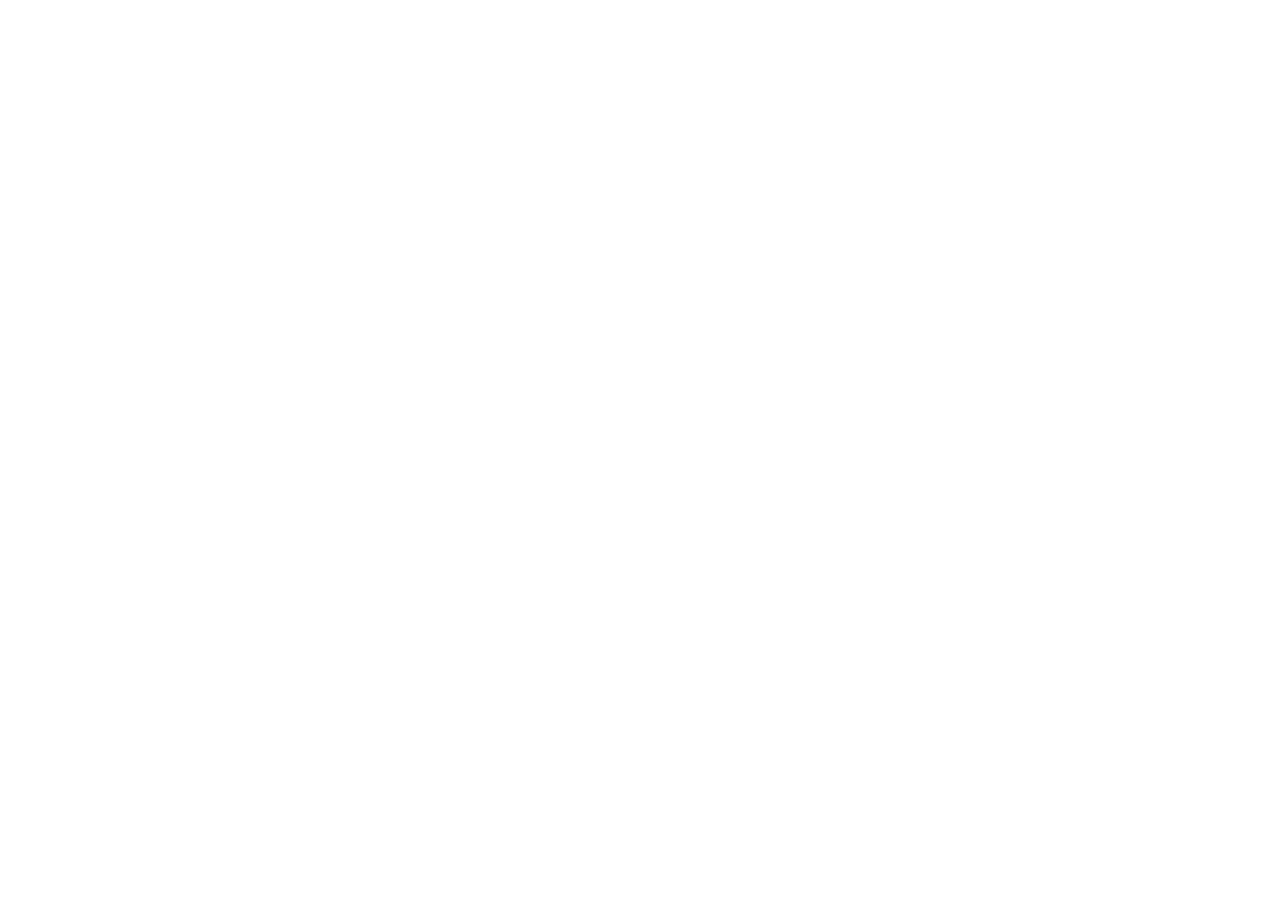
==== index.html @ ec581f60 "Add files via upload" ====
<!DOCTYPE html>
<html lang="pt_br">
<head>
    <meta charset="UTF-8">
    <meta http-equiv="X-UA-Compatible" content="IE=edge">
    <meta name="viewport" content="width=device-width, initial-scale=1.0">
    <title>minha turma</title>
</head>
<body>
    
</body>
</html>
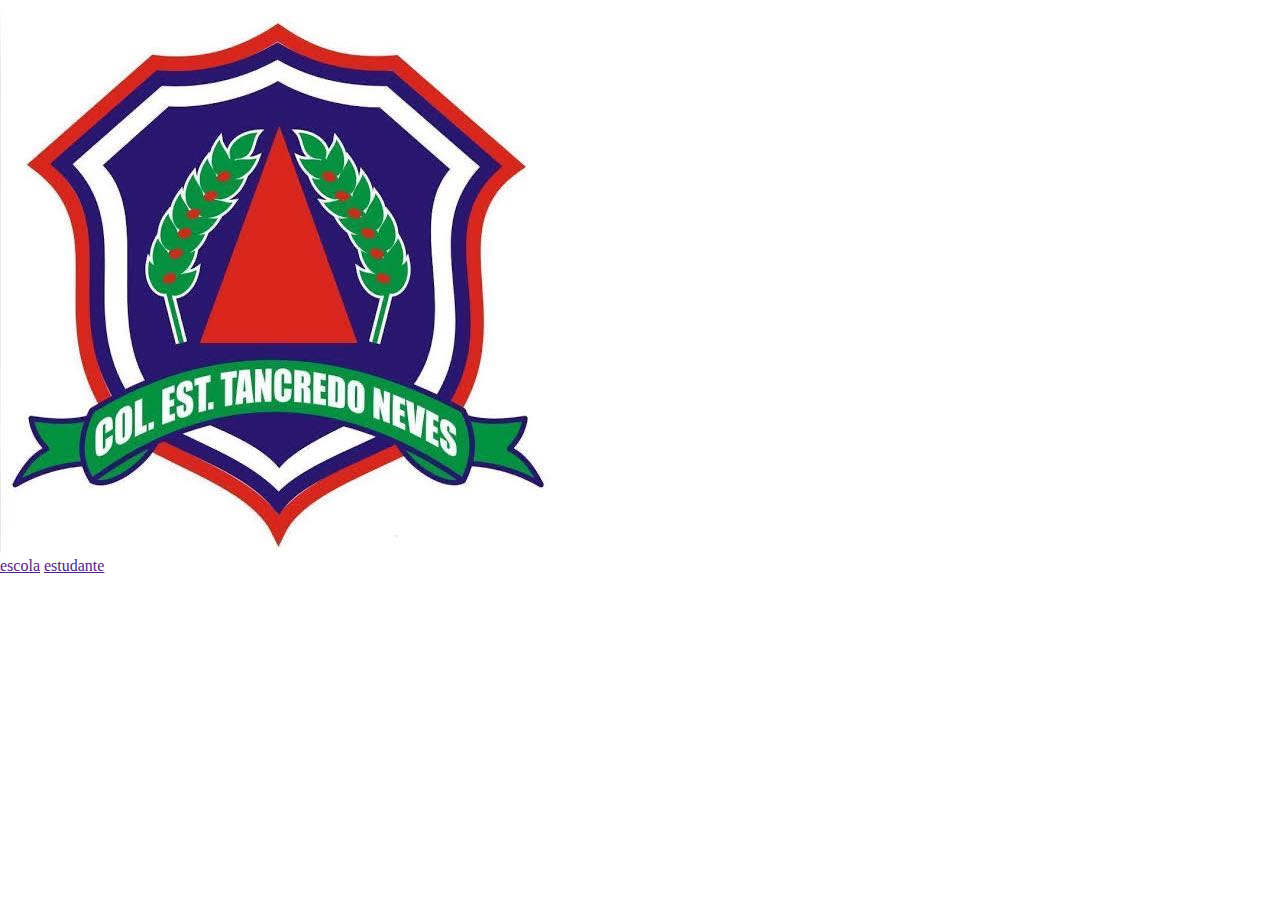
==== commit f833dadd: "aula 02" ====
--- a/index.html
+++ b/index.html
@@ -5,8 +5,16 @@
     <meta http-equiv="X-UA-Compatible" content="IE=edge">
     <meta name="viewport" content="width=device-width, initial-scale=1.0">
     <title>minha turma</title>
+    <link rel="stylesheet" href="style.css">
 </head>
 <body>
-    
+    <header class="cabecalho">
+        <img src="tancredo-logo.jpg" alt="logo do colegio
+         tancredo-logo" class="cabecalho-imagem">
+         <nav class="cabecalho-lista">
+            <a href="" class="cabecalho-lista-link">escola</a>
+            <a href="" class="cabecalho-lista-link">estudante</a>
+         </nav>
+    </header>
 </body>
 </html>--- a/style.css
+++ b/style.css
@@ -0,0 +1,8 @@
+*{
+    margin: 0;
+    margin: 0;
+}
+
+.cabecalho{
+    background-color: black#231a5b;
+}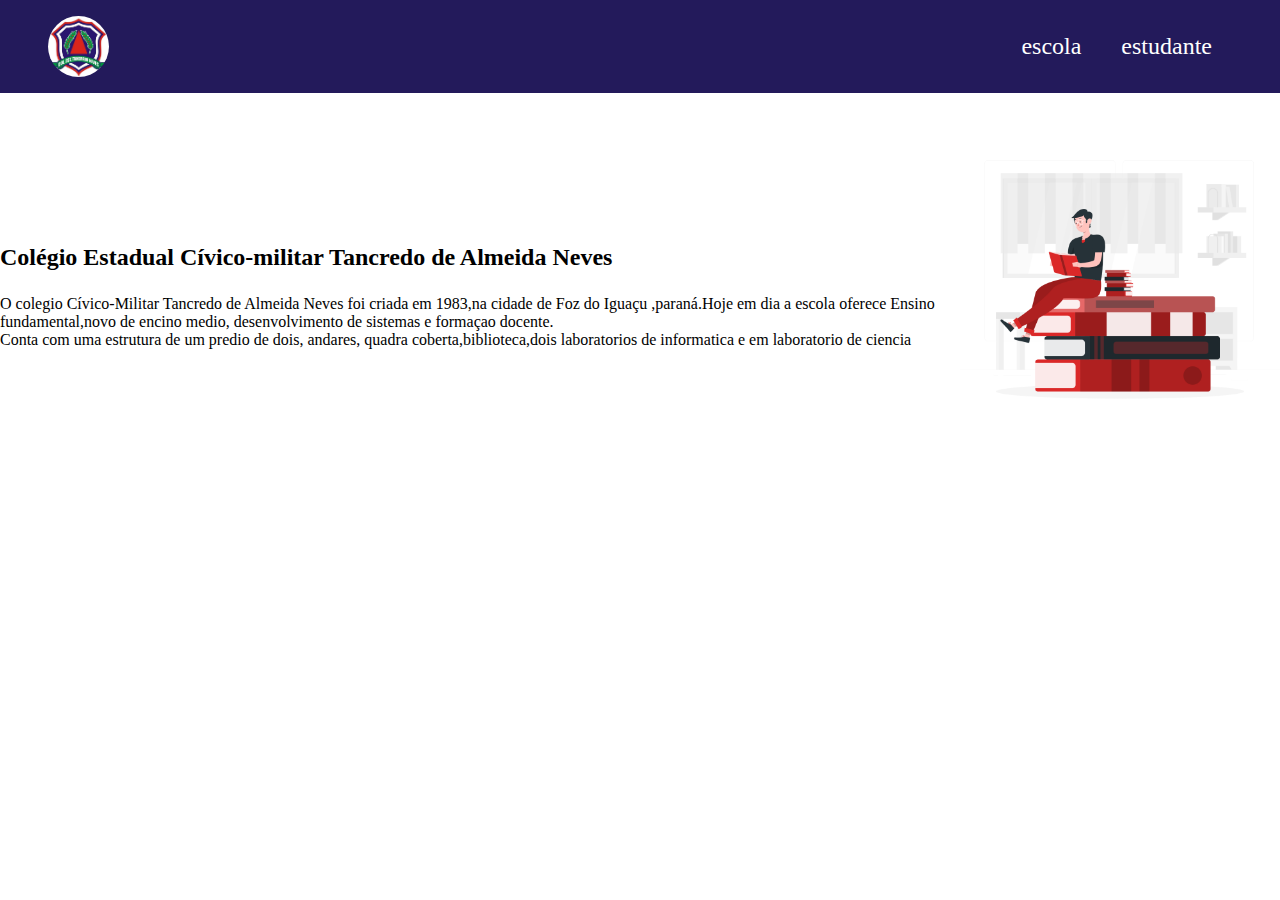
==== commit d9bdb08e: "Add files via upload" ====
--- a/index.html
+++ b/index.html
@@ -16,5 +16,15 @@
             <a href="" class="cabecalho-lista-link">estudante</a>
          </nav>
     </header>
+    <section class="escola">
+        <div class="escola-texto">
+            <h2 class="escola-texto-titulo">Colégio Estadual Cívico-militar Tancredo de Almeida Neves</h2>
+            <p class="escola-texto-paragrafo">O colegio Cívico-Militar Tancredo de Almeida Neves foi criada em 1983,na cidade de Foz do Iguaçu ,paraná.Hoje em dia a escola oferece Ensino fundamental,novo de encino medio, desenvolvimento de sistemas
+                e formaçao docente.</p>
+                <p class="escola-texto-paragrafo">Conta com uma estrutura de um predio de dois, andares, quadra coberta,biblioteca,dois laboratorios de informatica e em laboratorio de ciencia</p>          
+            
+        </div>
+        <img src="escola.png" alt="" class="escola-imagem">
+    </section>
 </body>
 </html>--- a/style.css
+++ b/style.css
@@ -2,7 +2,49 @@
     margin: 0;
     margin: 0;
 }
+:root{
+    --vermelhovinho: #8d0801;
+    --vermelho: #bf0603;
+    --nude: #f4d58d;
+    --verde:#708d81;
+    --azul:#001427;
+
+
+}
 
 .cabecalho{
-    background-color: black#231a5b;
+    background-color:#231a5b;
+    color: white;
+    display: flex;
+    align-items: center;
+    justify-content: space-between;
+    padding: 0 2em;
+}
+
+.cabecalho-imagem{
+    width: 5%;
+    border-radius: 100%;
+    margin: 1em;
+}
+.cabecalho-lista-link{
+text-decoration: none;
+color: white;
+margin-right: 1.5em;
+font-size: 1.5em;
+}
+
+
+.escola{
+    background-color: white;
+    color: black;
+    display: flex;
+    justify-content: center;
+    align-items: center;
+    padding: 32px 0;
+}
+.escola-texto-titulo{
+    padding: 24px 0;
+}
+.escola-imagem{
+    width: 25%;
 }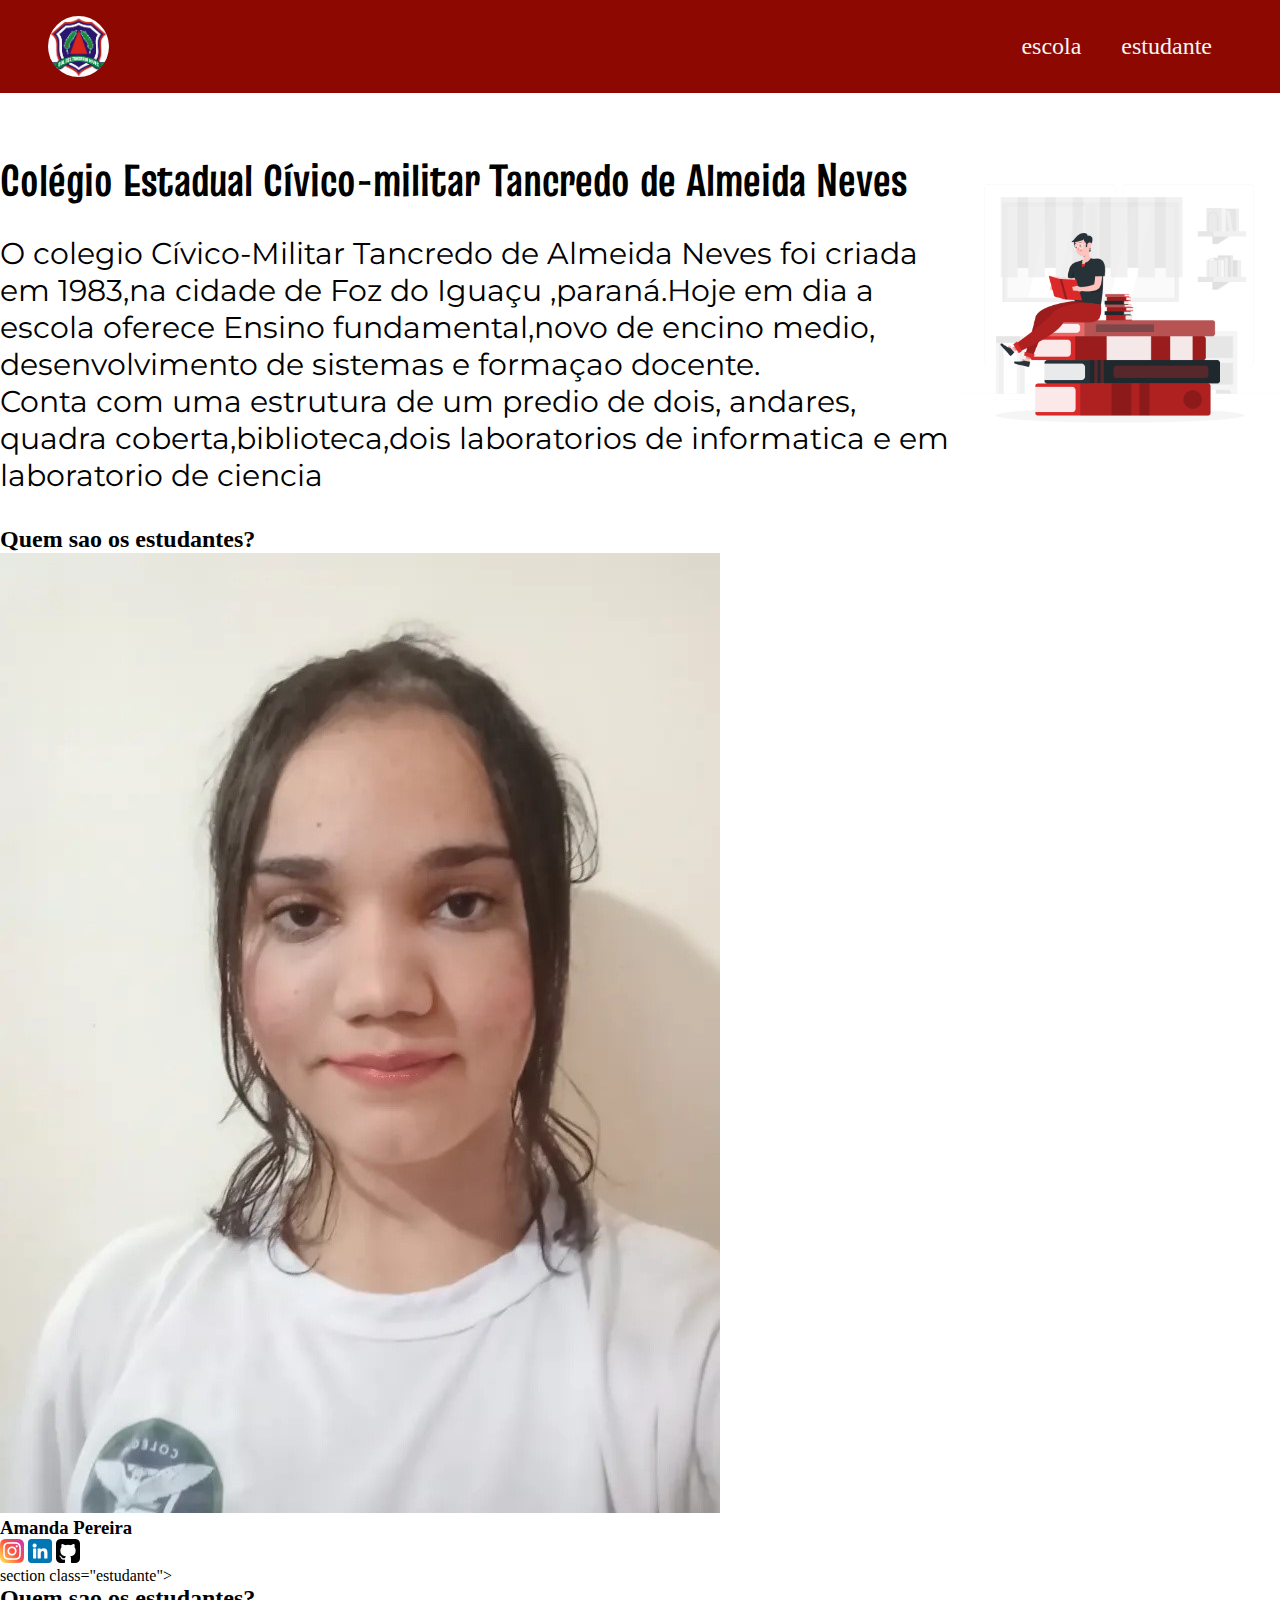
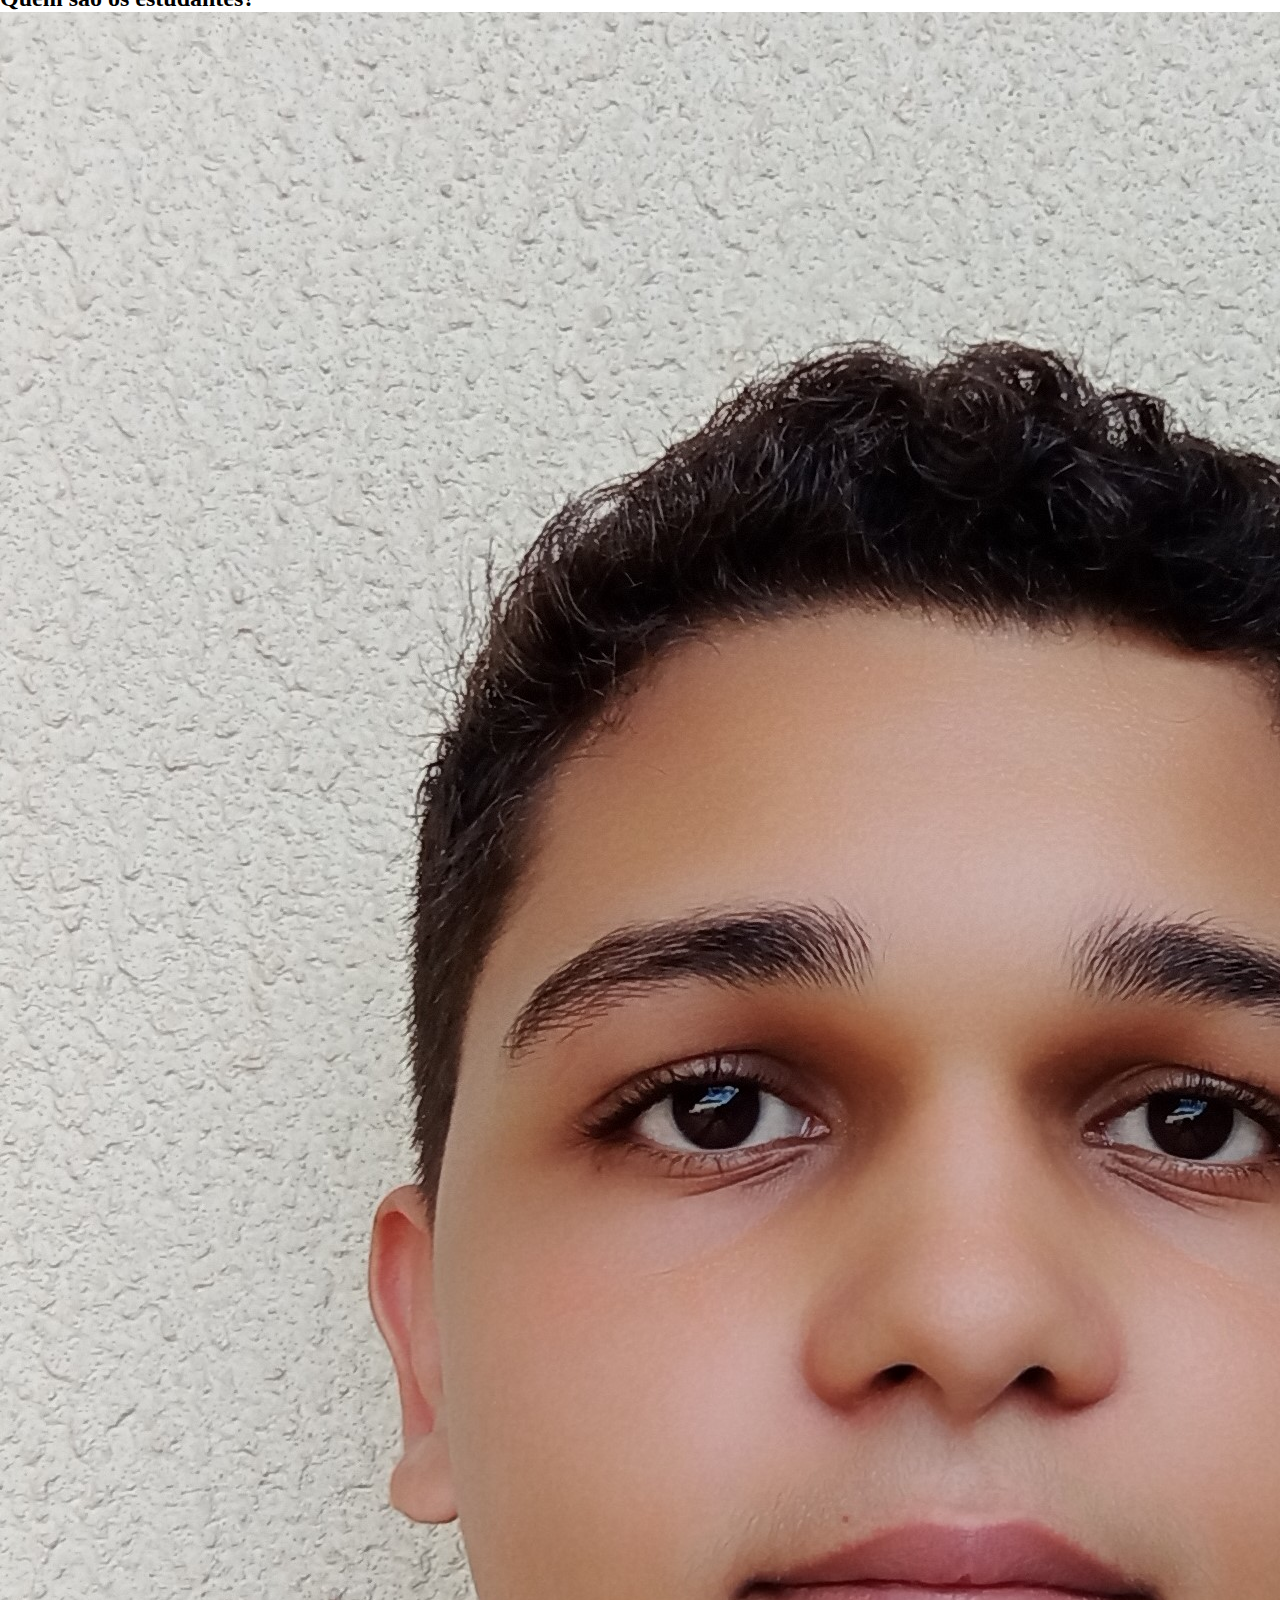
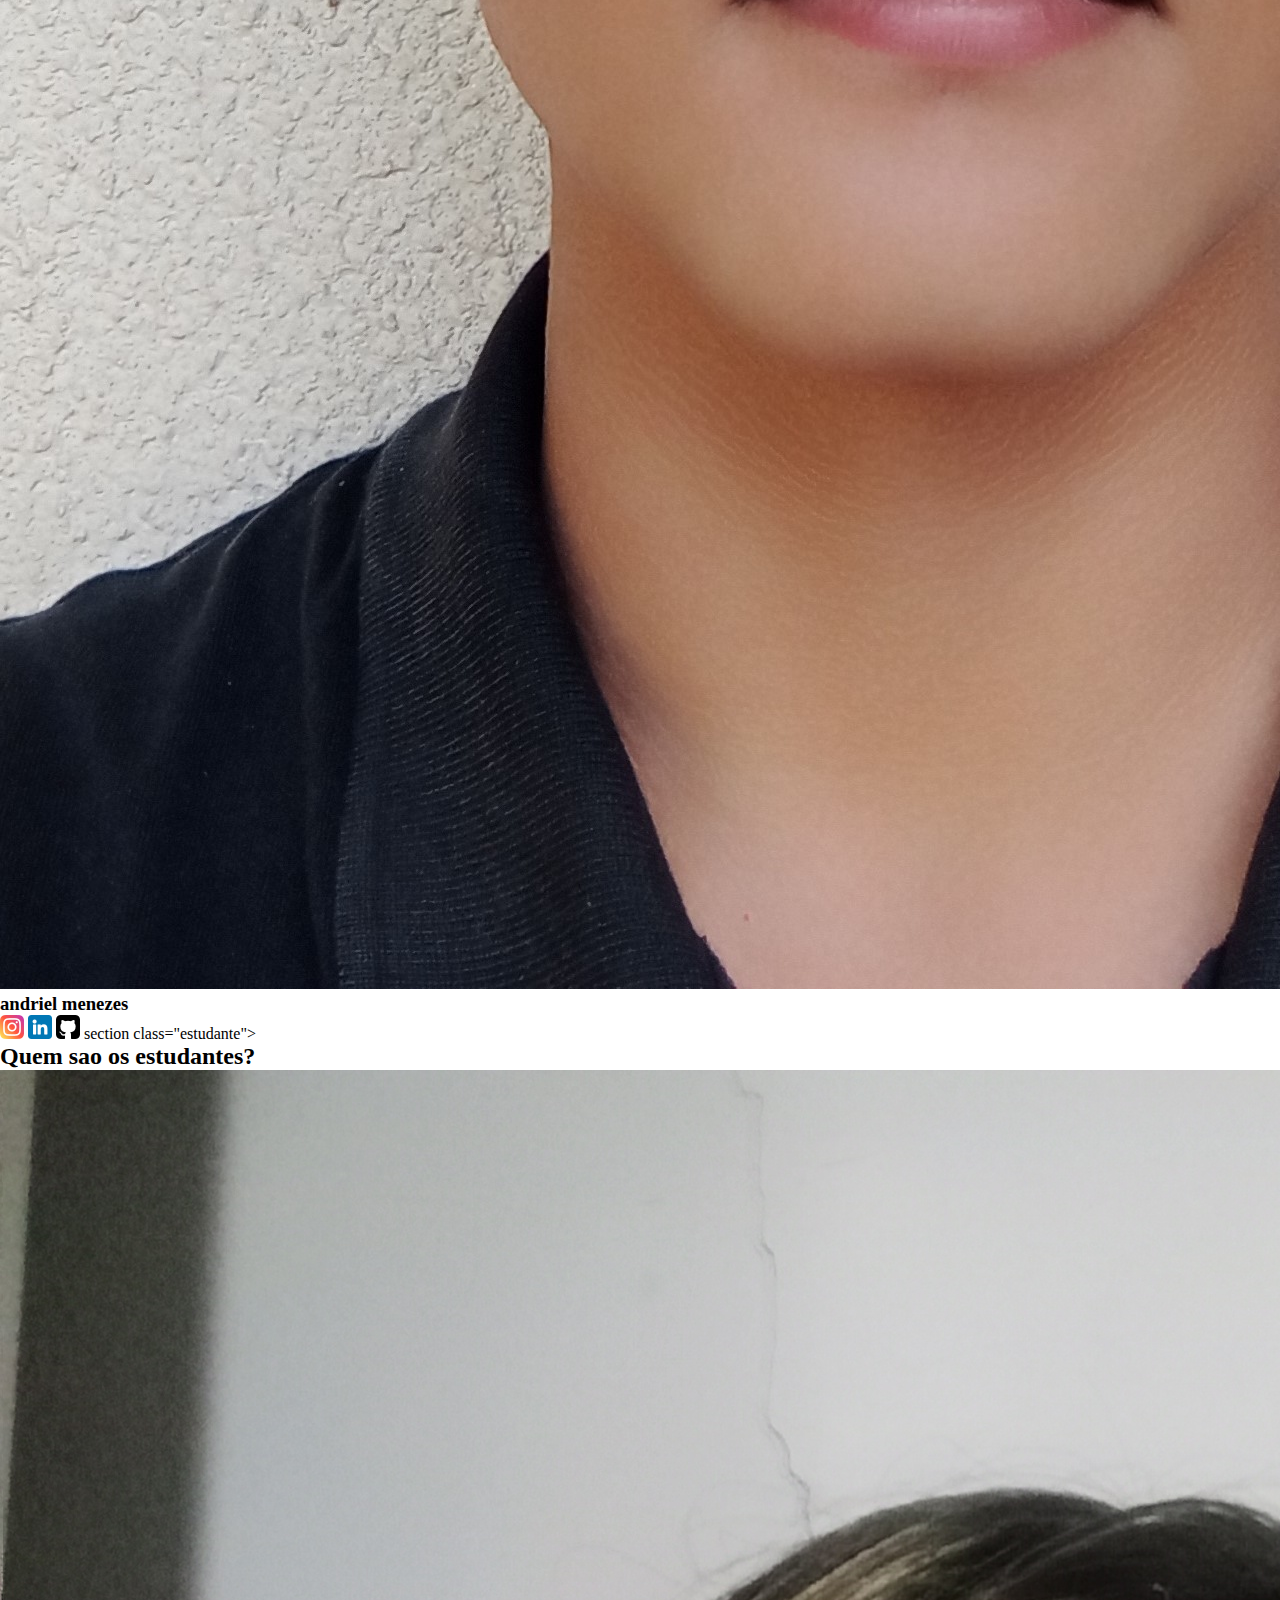
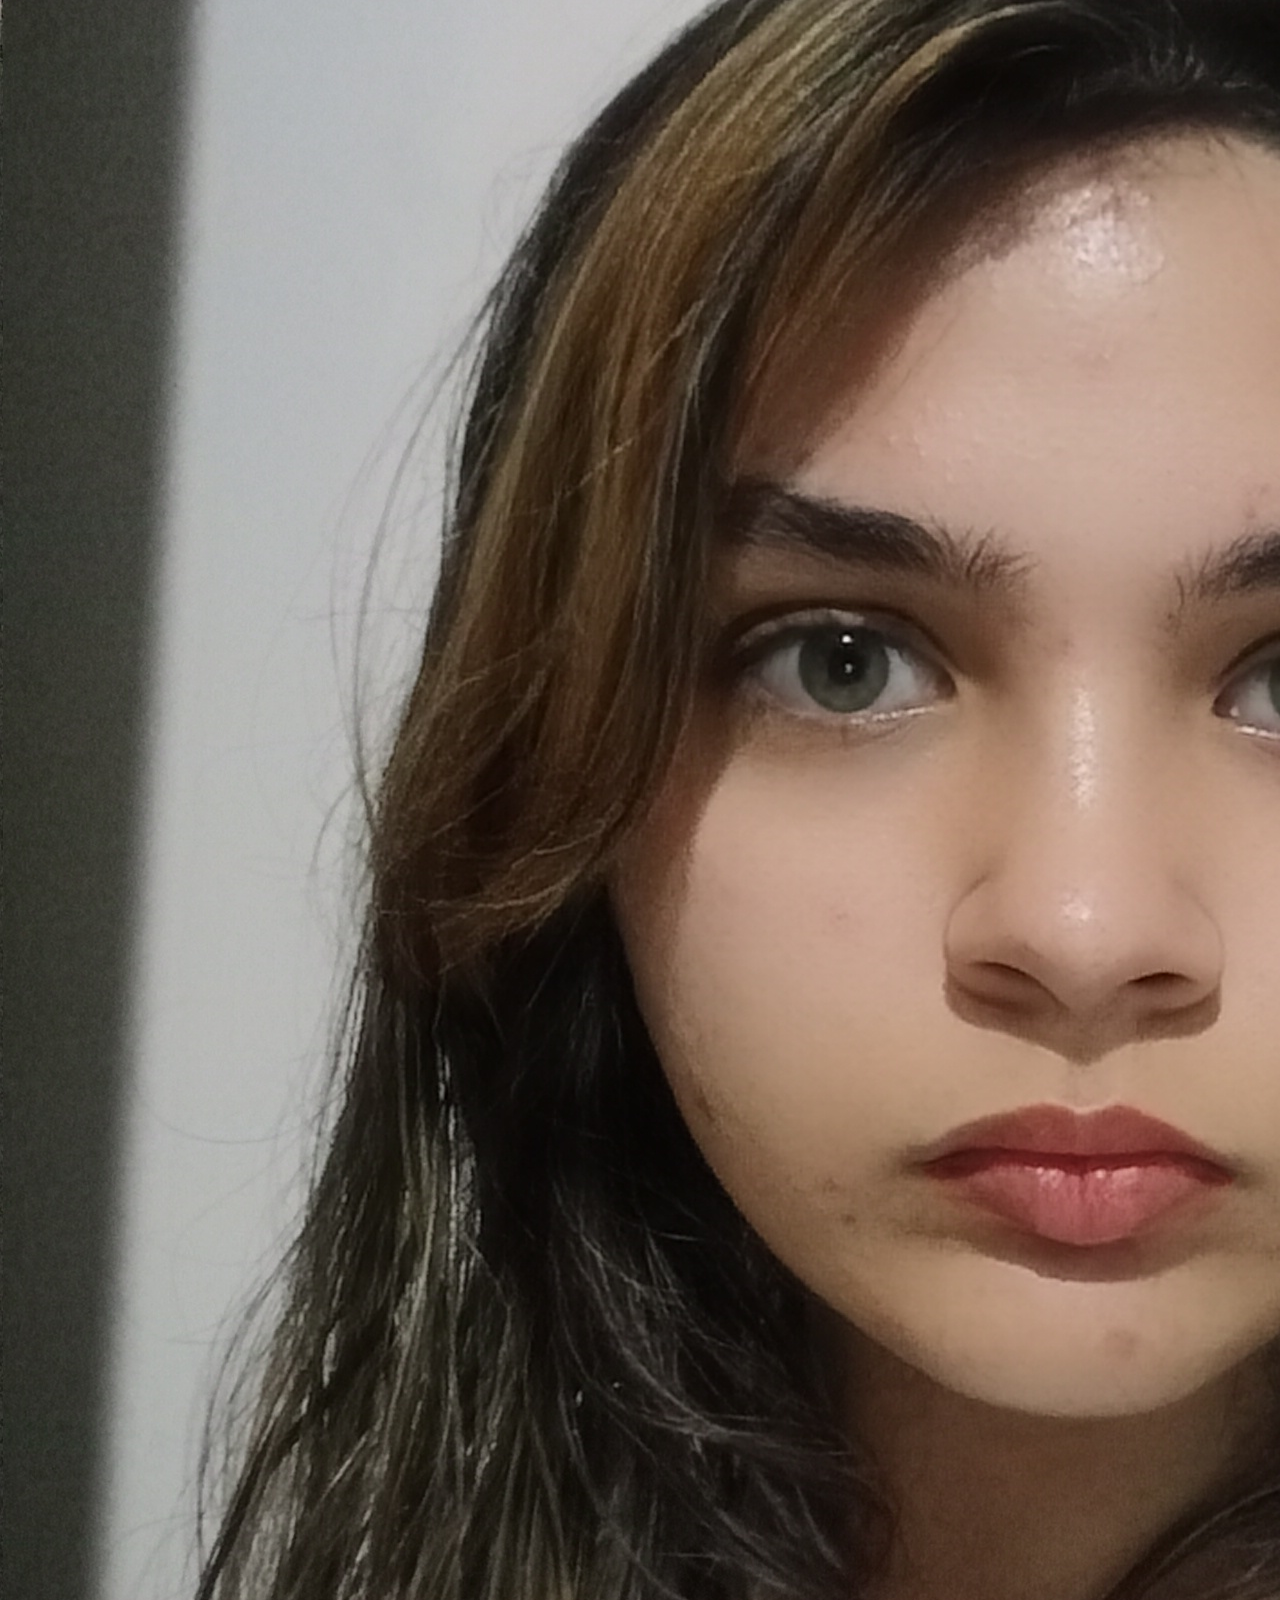
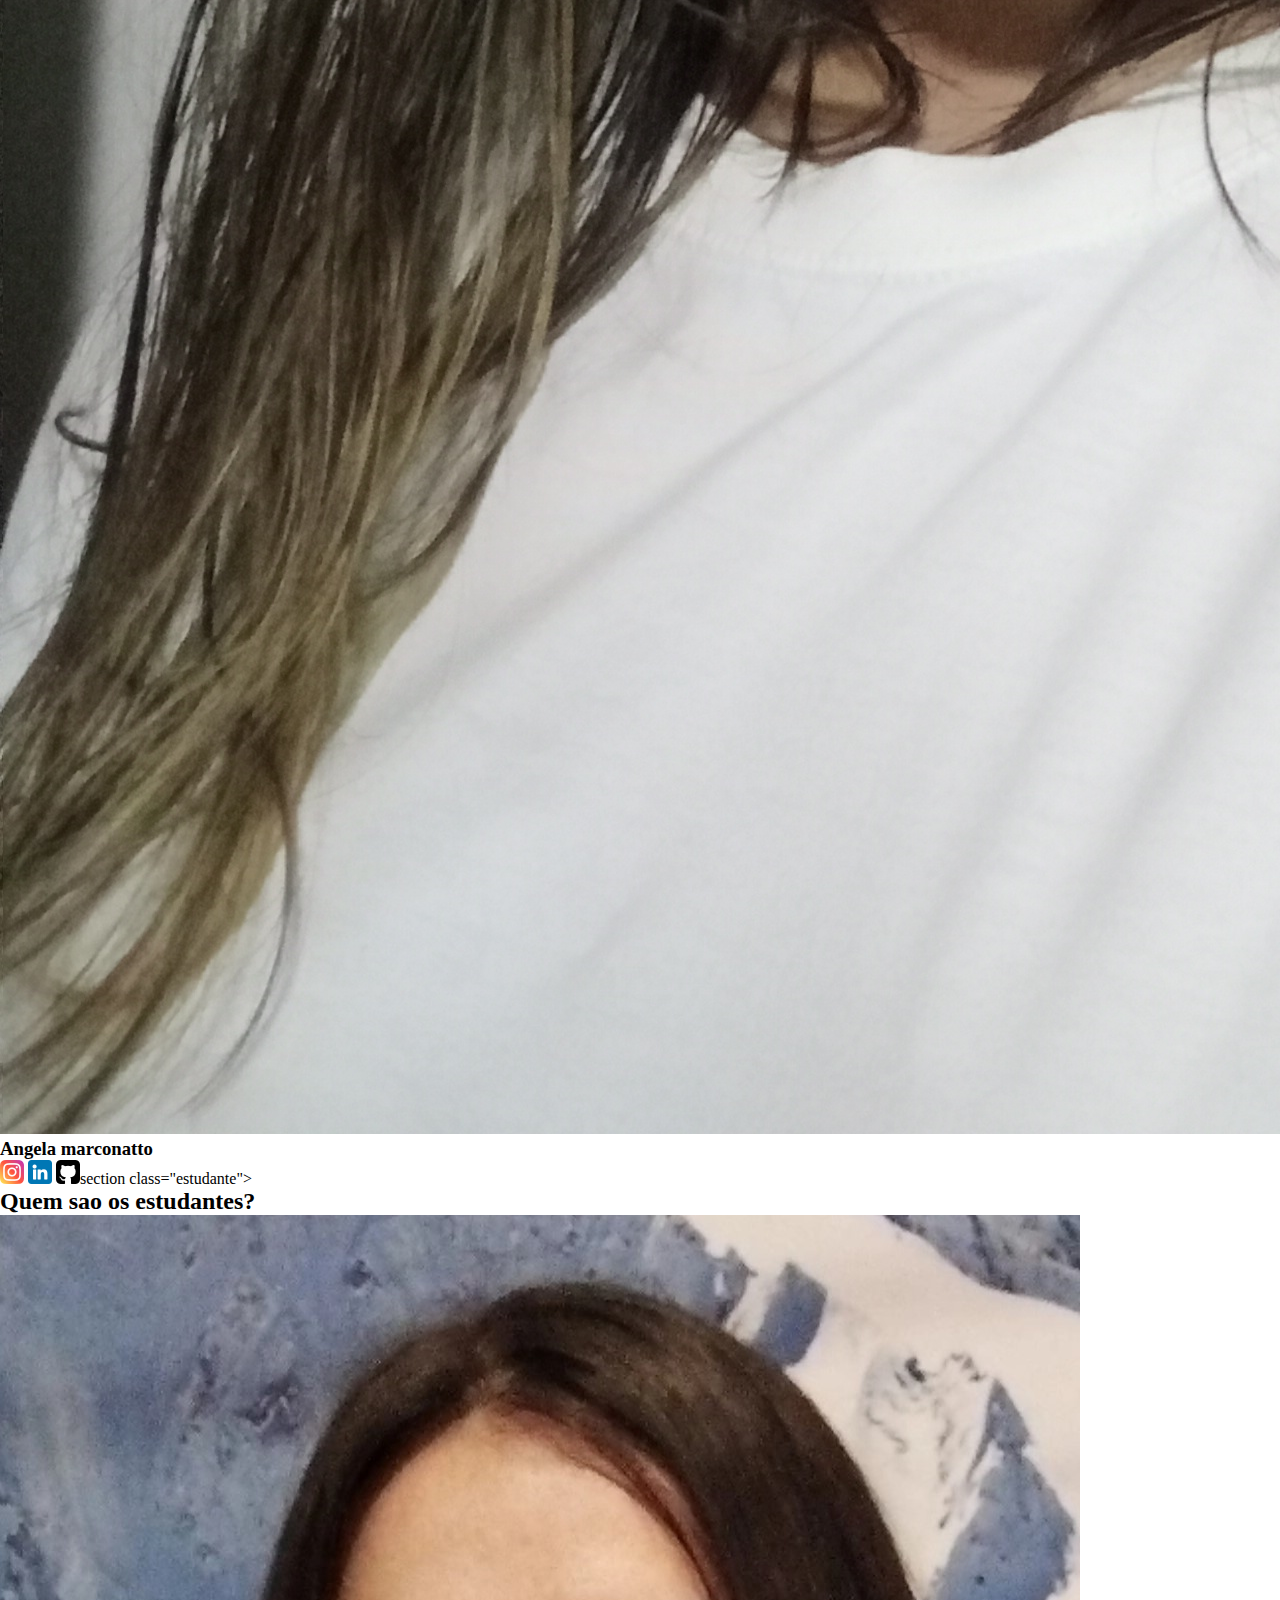
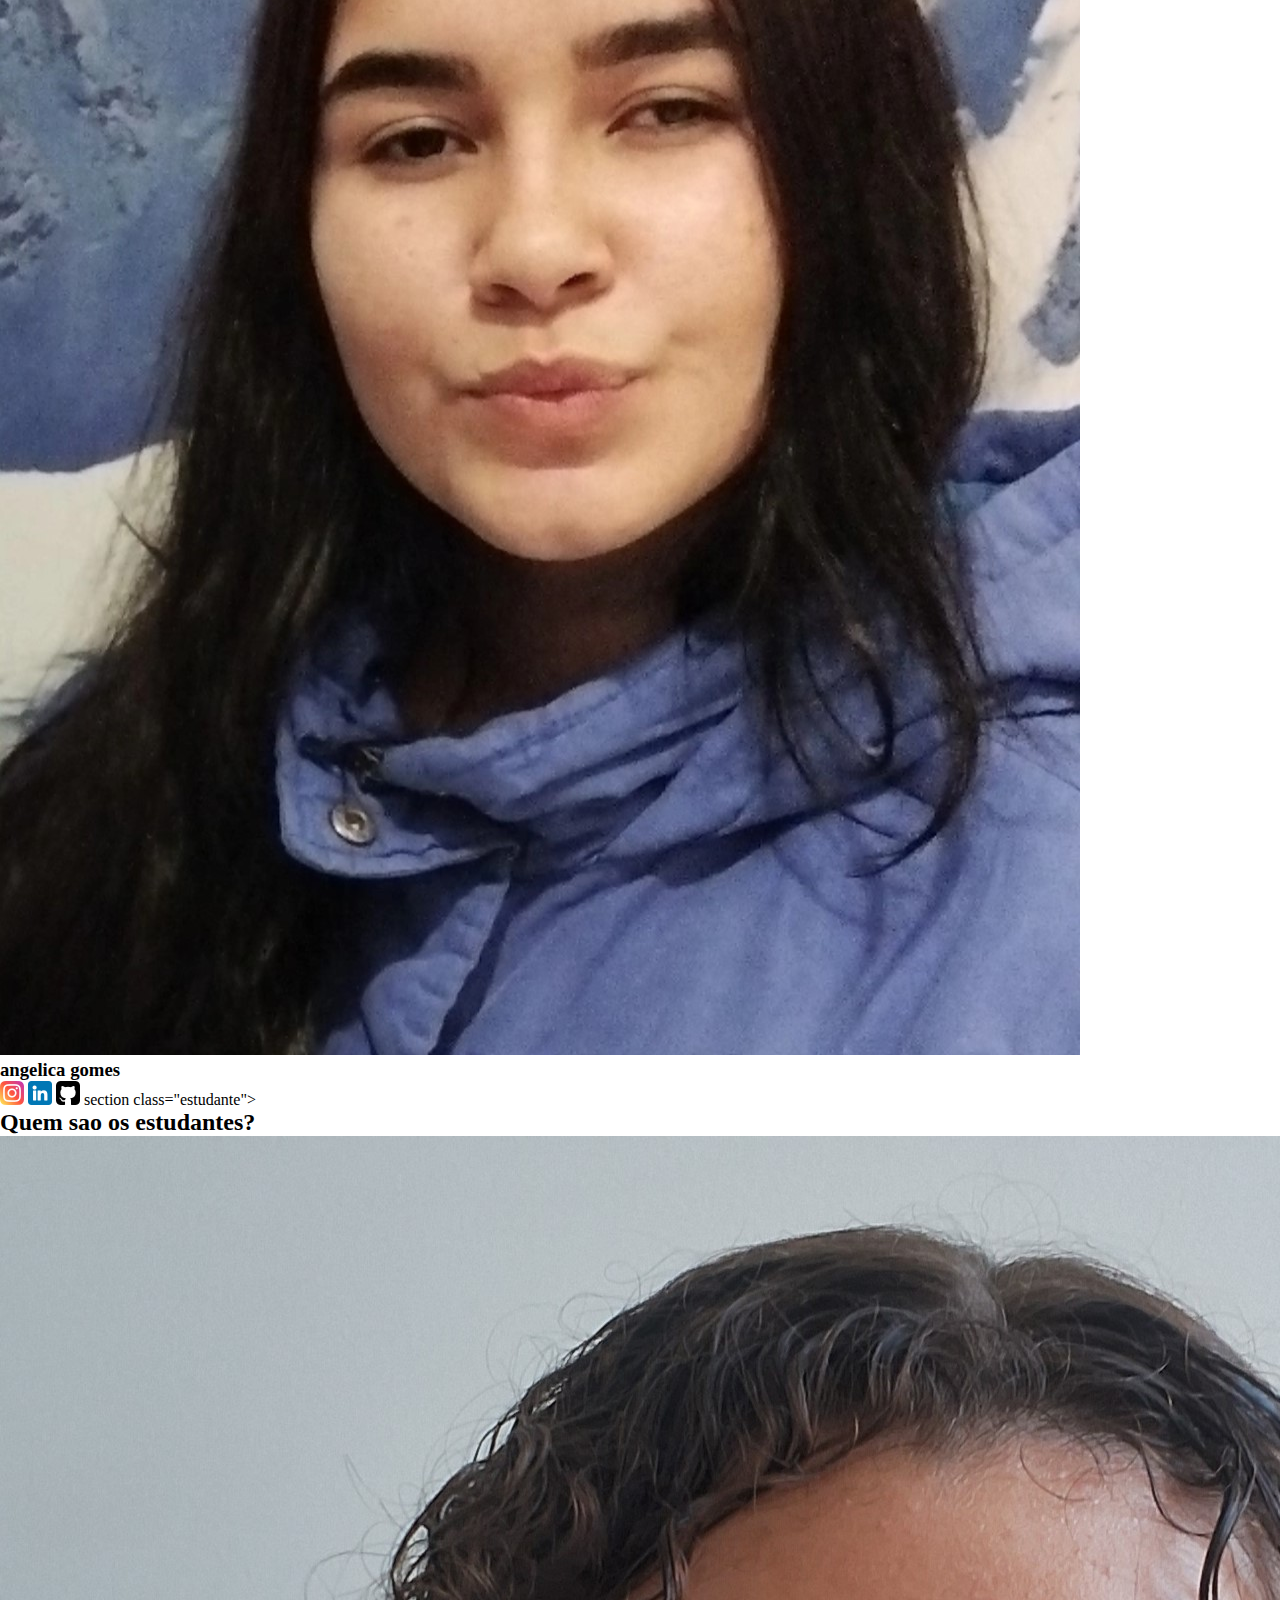
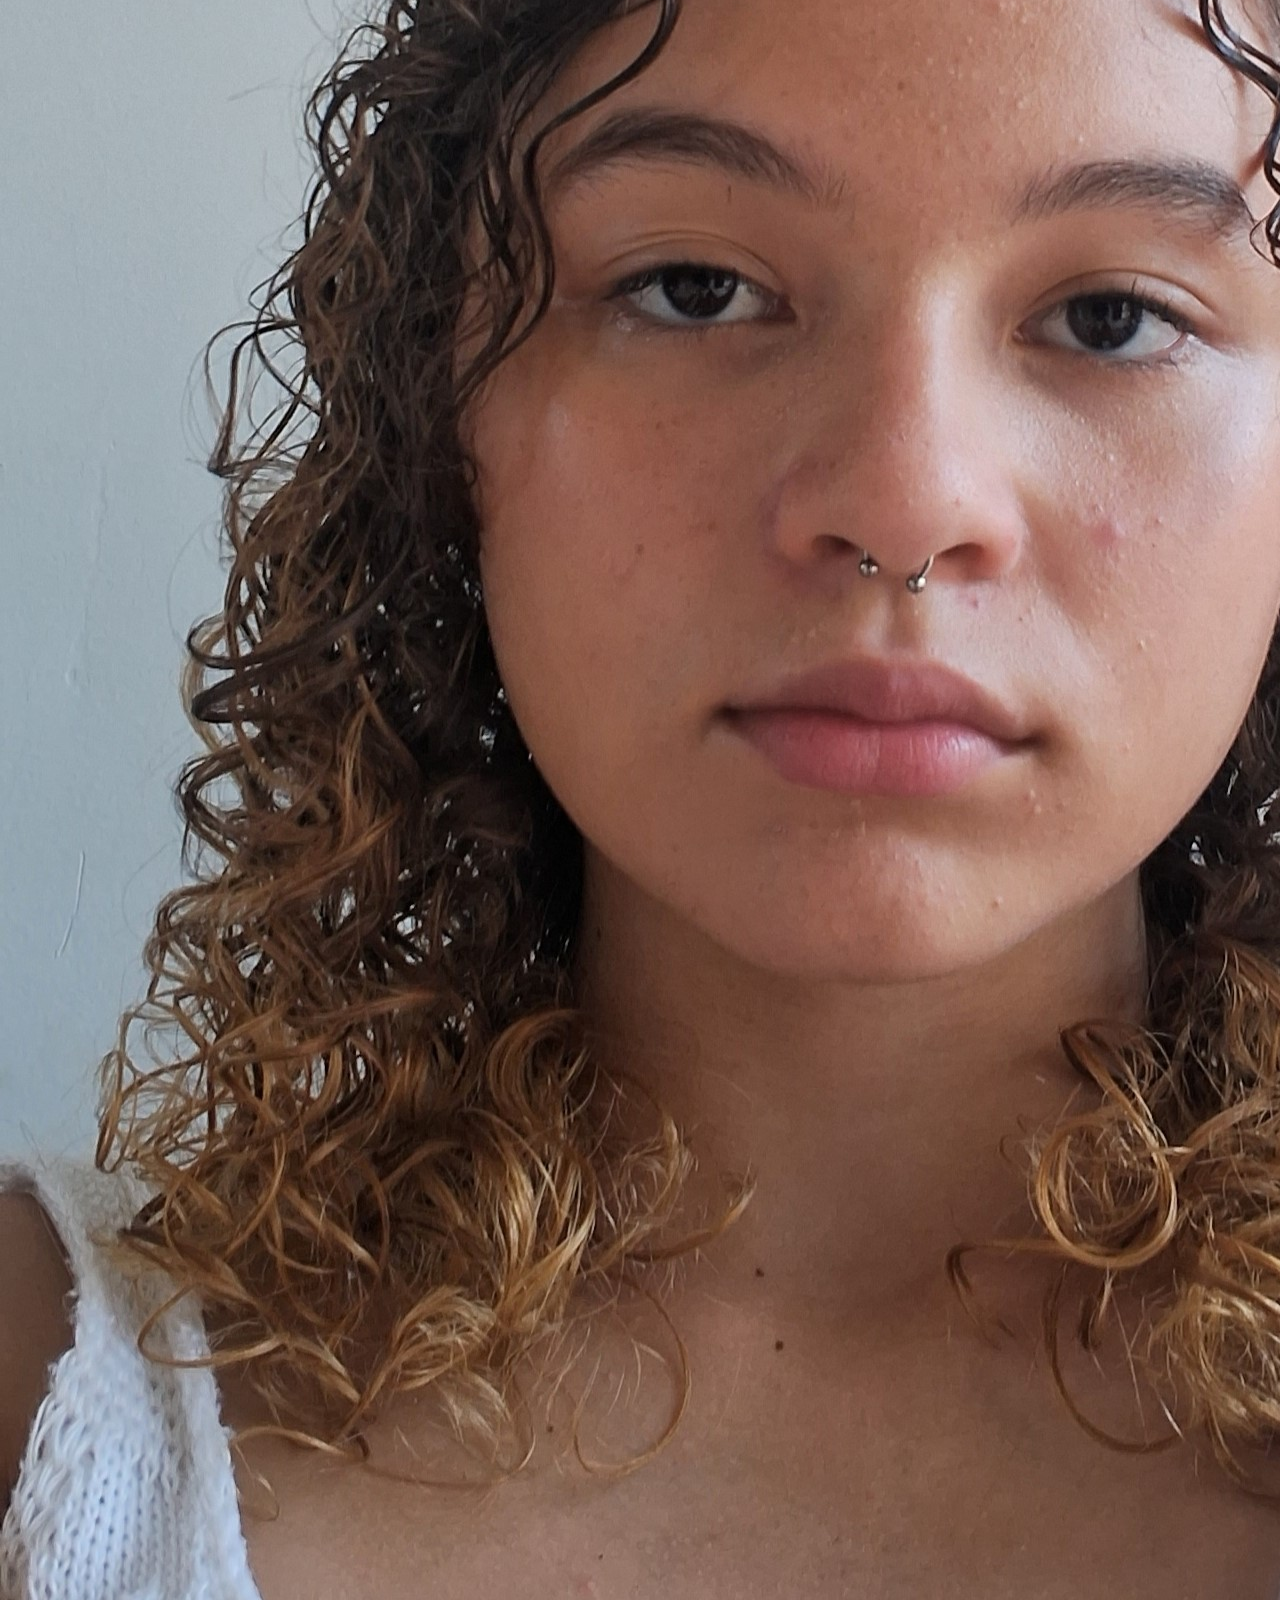
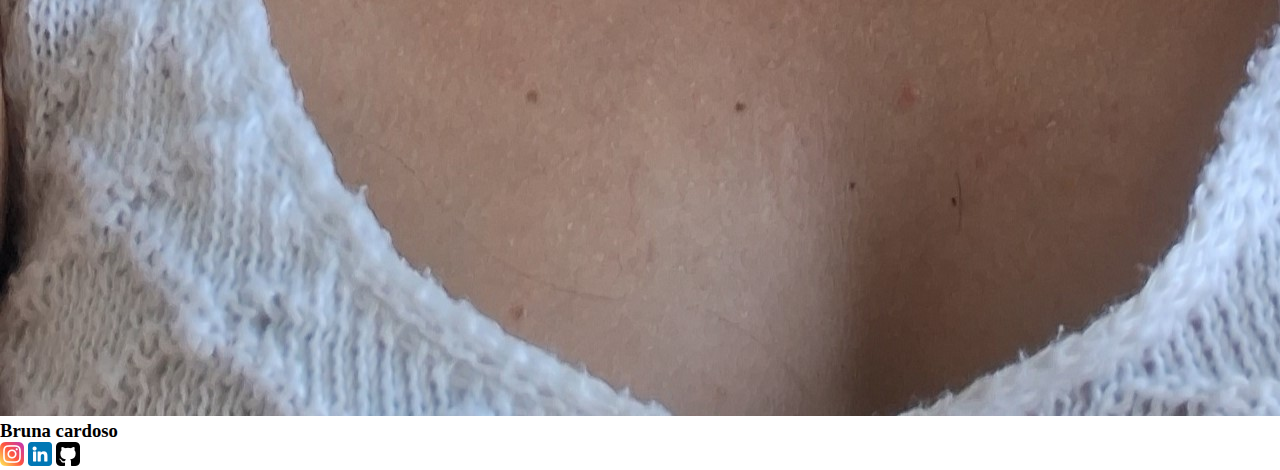
==== commit d610c642: "Add files via upload" ====
--- a/index.html
+++ b/index.html
@@ -1,5 +1,6 @@
 <!DOCTYPE html>
 <html lang="pt_br">
+
 <head>
     <meta charset="UTF-8">
     <meta http-equiv="X-UA-Compatible" content="IE=edge">
@@ -7,24 +8,84 @@
     <title>minha turma</title>
     <link rel="stylesheet" href="style.css">
 </head>
+
 <body>
     <header class="cabecalho">
         <img src="tancredo-logo.jpg" alt="logo do colegio
          tancredo-logo" class="cabecalho-imagem">
-         <nav class="cabecalho-lista">
+        <nav class="cabecalho-lista">
             <a href="" class="cabecalho-lista-link">escola</a>
             <a href="" class="cabecalho-lista-link">estudante</a>
-         </nav>
+        </nav>
     </header>
     <section class="escola">
         <div class="escola-texto">
             <h2 class="escola-texto-titulo">Colégio Estadual Cívico-militar Tancredo de Almeida Neves</h2>
-            <p class="escola-texto-paragrafo">O colegio Cívico-Militar Tancredo de Almeida Neves foi criada em 1983,na cidade de Foz do Iguaçu ,paraná.Hoje em dia a escola oferece Ensino fundamental,novo de encino medio, desenvolvimento de sistemas
+            <p class="escola-texto-paragrafo">O colegio Cívico-Militar Tancredo de Almeida Neves foi criada em 1983,na
+                cidade de Foz do Iguaçu ,paraná.Hoje em dia a escola oferece Ensino fundamental,novo de encino medio,
+                desenvolvimento de sistemas
                 e formaçao docente.</p>
-                <p class="escola-texto-paragrafo">Conta com uma estrutura de um predio de dois, andares, quadra coberta,biblioteca,dois laboratorios de informatica e em laboratorio de ciencia</p>          
-            
+            <p class="escola-texto-paragrafo">Conta com uma estrutura de um predio de dois, andares, quadra
+                coberta,biblioteca,dois laboratorios de informatica e em laboratorio de ciencia</p>
+
         </div>
-        <img src="escola.png" alt="" class="escola-imagem">
+        <img src="./img/escola.png" alt="" class="escola-imagem">
+    </section>
+    <section class="estudante">
+        <h2 class="estudante-titulo">Quem sao os estudantes?</h2>
+        <div class="estudante-div">
+            <img src="./fotos_alunos/amanda.jpg" alt="" class="estudante-div-fotos">
+            <h3 class="estudante-div-nome"> Amanda Pereira</h3>
+            <img src="./img/instagram.png" alt="" 
+            class="estudante-div-icone">
+            <img src="./img/linkedin.png" alt="" 
+            class="estudante-div-icone">
+            <img src="./img/placa-do-github.png" alt="" class="estudante-div-icone">
+        </div>
+        section class="estudante">
+        <h2 class="estudante-titulo">Quem sao os estudantes?</h2>
+        <div class="estudante-div">
+            <img src="./fotos_alunos/andriel.jpg" alt="" class="estudante-div-fotos">
+            <h3 class="estudante-div-nome"> andriel menezes</h3>
+            <img src="./img/instagram.png" alt="" 
+            class="estudante-div-icone">
+            <img src="./img/linkedin.png" alt="" 
+            class="estudante-div-icone">
+            <img src="./img/placa-do-github.png" alt="" class="estudante-div-icone">
+            section class="estudante">
+        <h2 class="estudante-titulo">Quem sao os estudantes?</h2>
+        <div class="estudante-div">
+            <img src="./fotos_alunos/angela.jpg" alt="" class="estudante-div-fotos">
+            <h3 class="estudante-div-nome"> Angela marconatto</h3>
+            <img src="./img/instagram.png" alt="" 
+            class="estudante-div-icone">
+            <img src="./img/linkedin.png" alt="" 
+            class="estudante-div-icone">
+            <img src="./img/placa-do-github.png" alt="" class="estudante-div-icone">section class="estudante">
+            <h2 class="estudante-titulo">Quem sao os estudantes?</h2>
+            <div class="estudante-div">
+                <img src="./fotos_alunos/angelica.jpg" alt="" class="estudante-div-fotos">
+                <h3 class="estudante-div-nome">angelica gomes </h3>
+                <img src="./img/instagram.png" alt="" 
+                class="estudante-div-icone">
+                <img src="./img/linkedin.png" alt="" 
+                class="estudante-div-icone">
+                <img src="./img/placa-do-github.png" alt="" class="estudante-div-icone">
+                section class="estudante">
+        <h2 class="estudante-titulo">Quem sao os estudantes?</h2>
+        <div class="estudante-div">
+            <img src="./fotos_alunos/bruna.jpg" alt="" class="estudante-div-fotos">
+            <h3 class="estudante-div-nome"> Bruna cardoso</h3>
+            <img src="./img/instagram.png" alt="" 
+            class="estudante-div-icone">
+            <img src="./img/linkedin.png" alt="" 
+            class="estudante-div-icone">
+            <img src="./img/placa-do-github.png" alt="" class="estudante-div-icone">
+        </div>
+            </div>
+        </div>
+        </div>
     </section>
 </body>
+
 </html>--- a/style.css
+++ b/style.css
@@ -1,3 +1,6 @@
+@import url('https://fonts.googleapis.com/css2?family=Montserrat&family=Truculenta:opsz,wght@12..72,100..900&display=swap');
+
+
 *{
     margin: 0;
     margin: 0;
@@ -8,12 +11,14 @@
     --nude: #f4d58d;
     --verde:#708d81;
     --azul:#001427;
-
+    --branco:#f5f5f5;
+ --fonte-texto:"Montserrat", sans-serif;
+ --fonte-titulo:"Truculenta", sans-serif;
 
 }
 
 .cabecalho{
-    background-color:#231a5b;
+    background-color: var(--vermelhovinho);
     color: white;
     display: flex;
     align-items: center;
@@ -28,7 +33,7 @@
 }
 .cabecalho-lista-link{
 text-decoration: none;
-color: white;
+color: var(--branco);
 margin-right: 1.5em;
 font-size: 1.5em;
 }
@@ -41,9 +46,11 @@
     justify-content: center;
     align-items: center;
     padding: 32px 0;
+    font-size: 30px;
+    font-family: var(--fonte-texto);
 }
 .escola-texto-titulo{
-    padding: 24px 0;
+    padding: 24px 0;font-family: var(--fonte-titulo);
 }
 .escola-imagem{
     width: 25%;
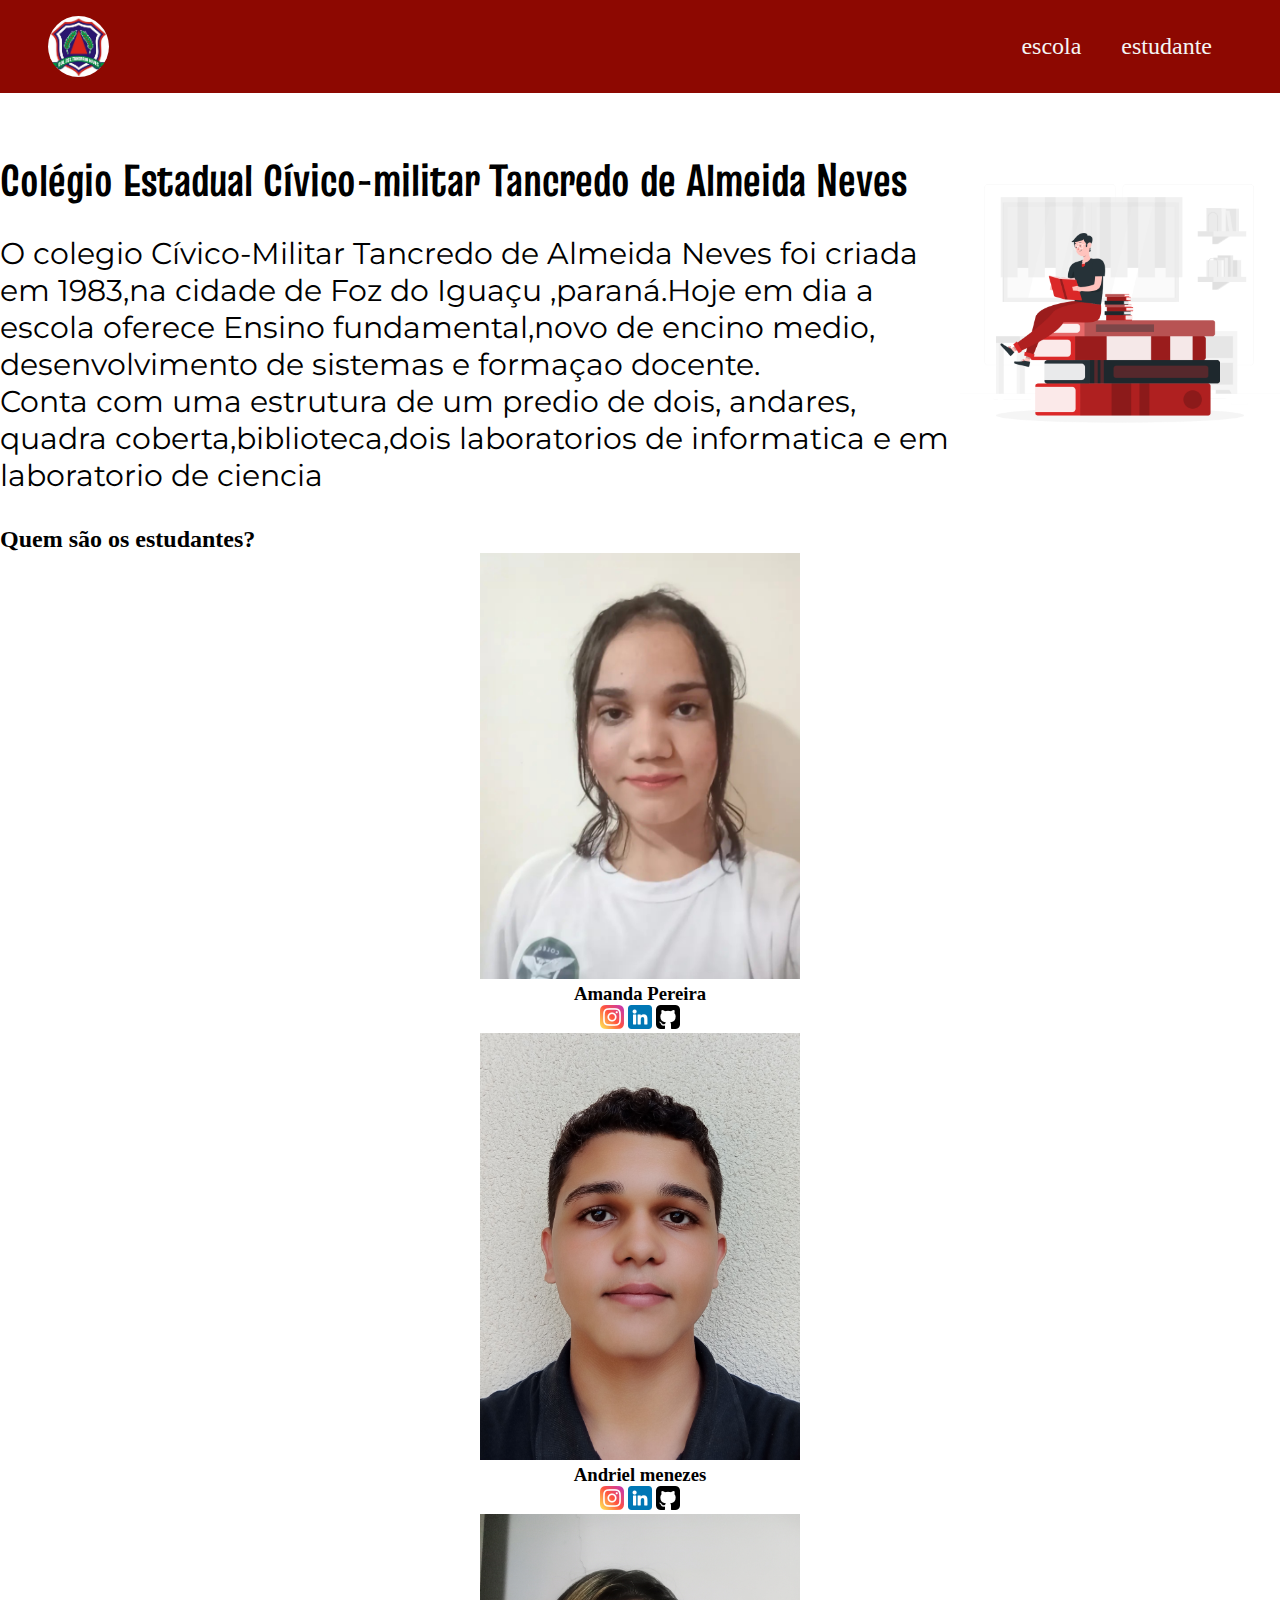
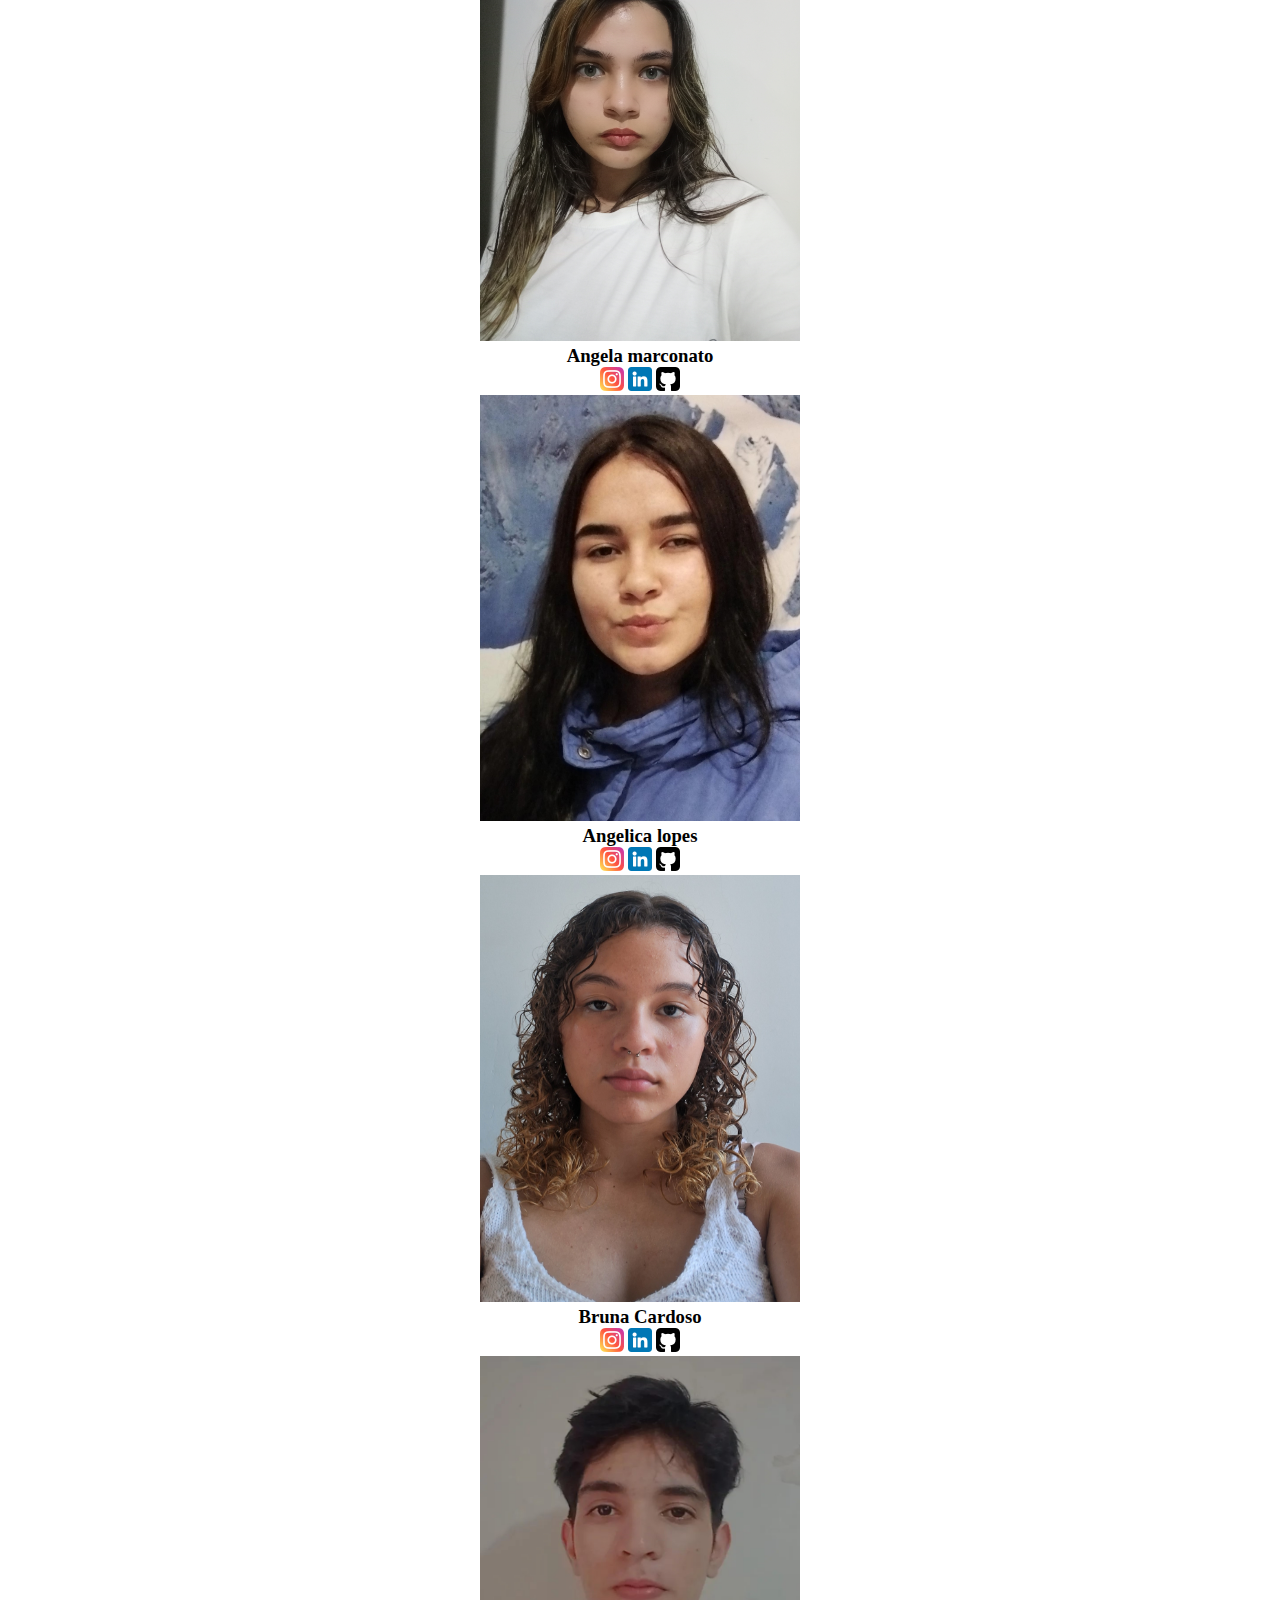
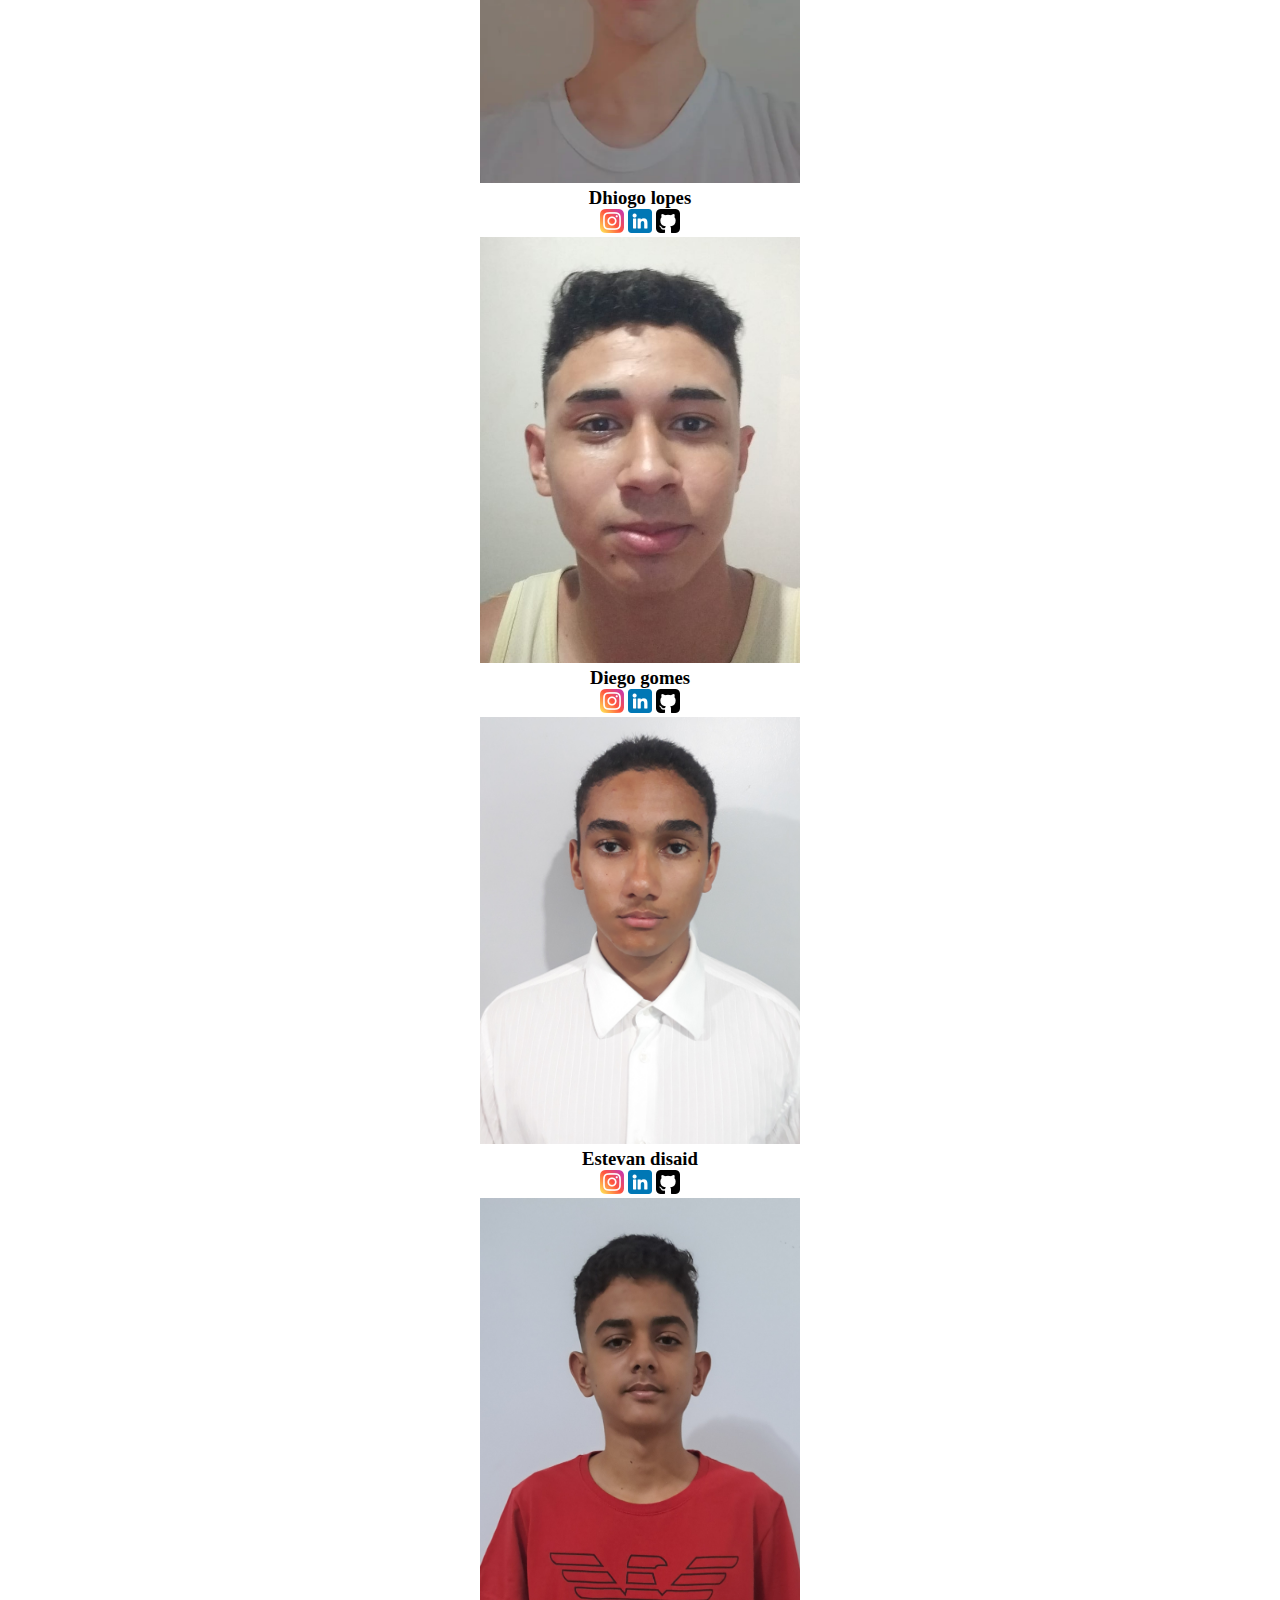
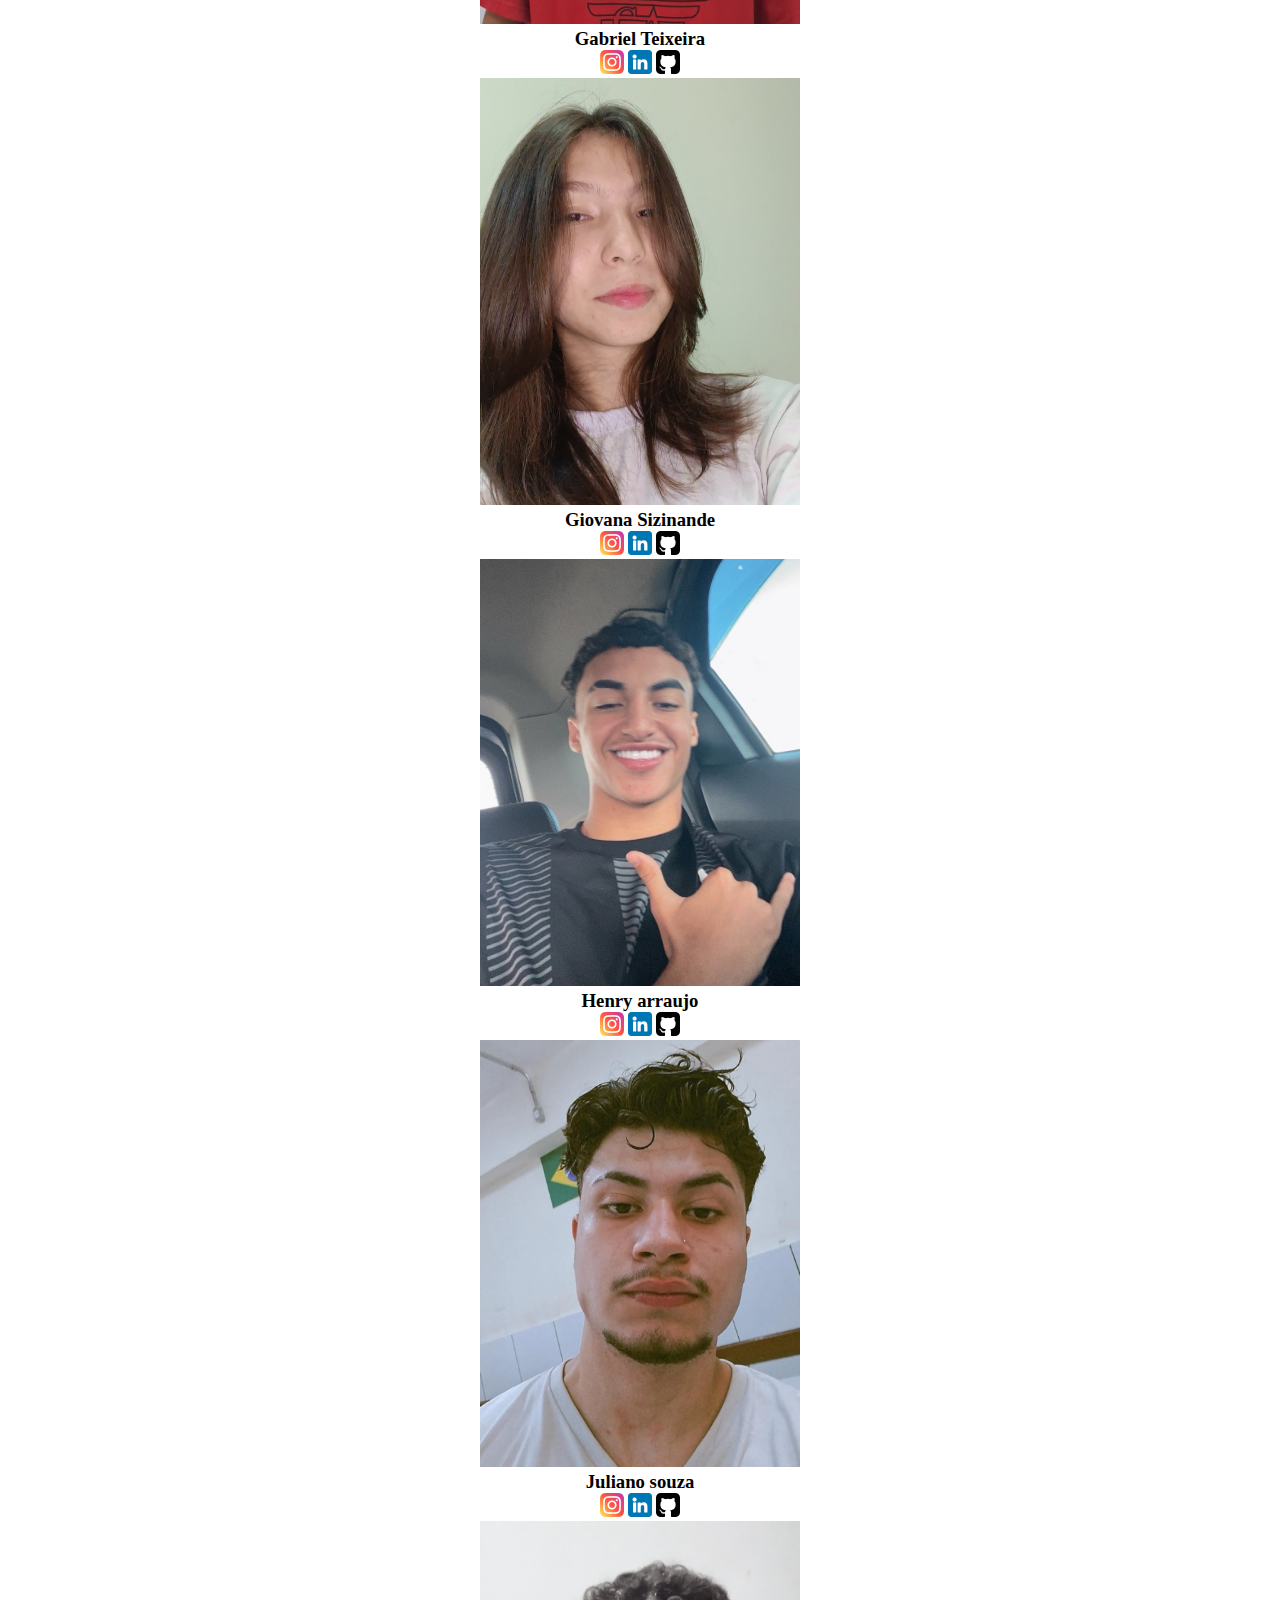
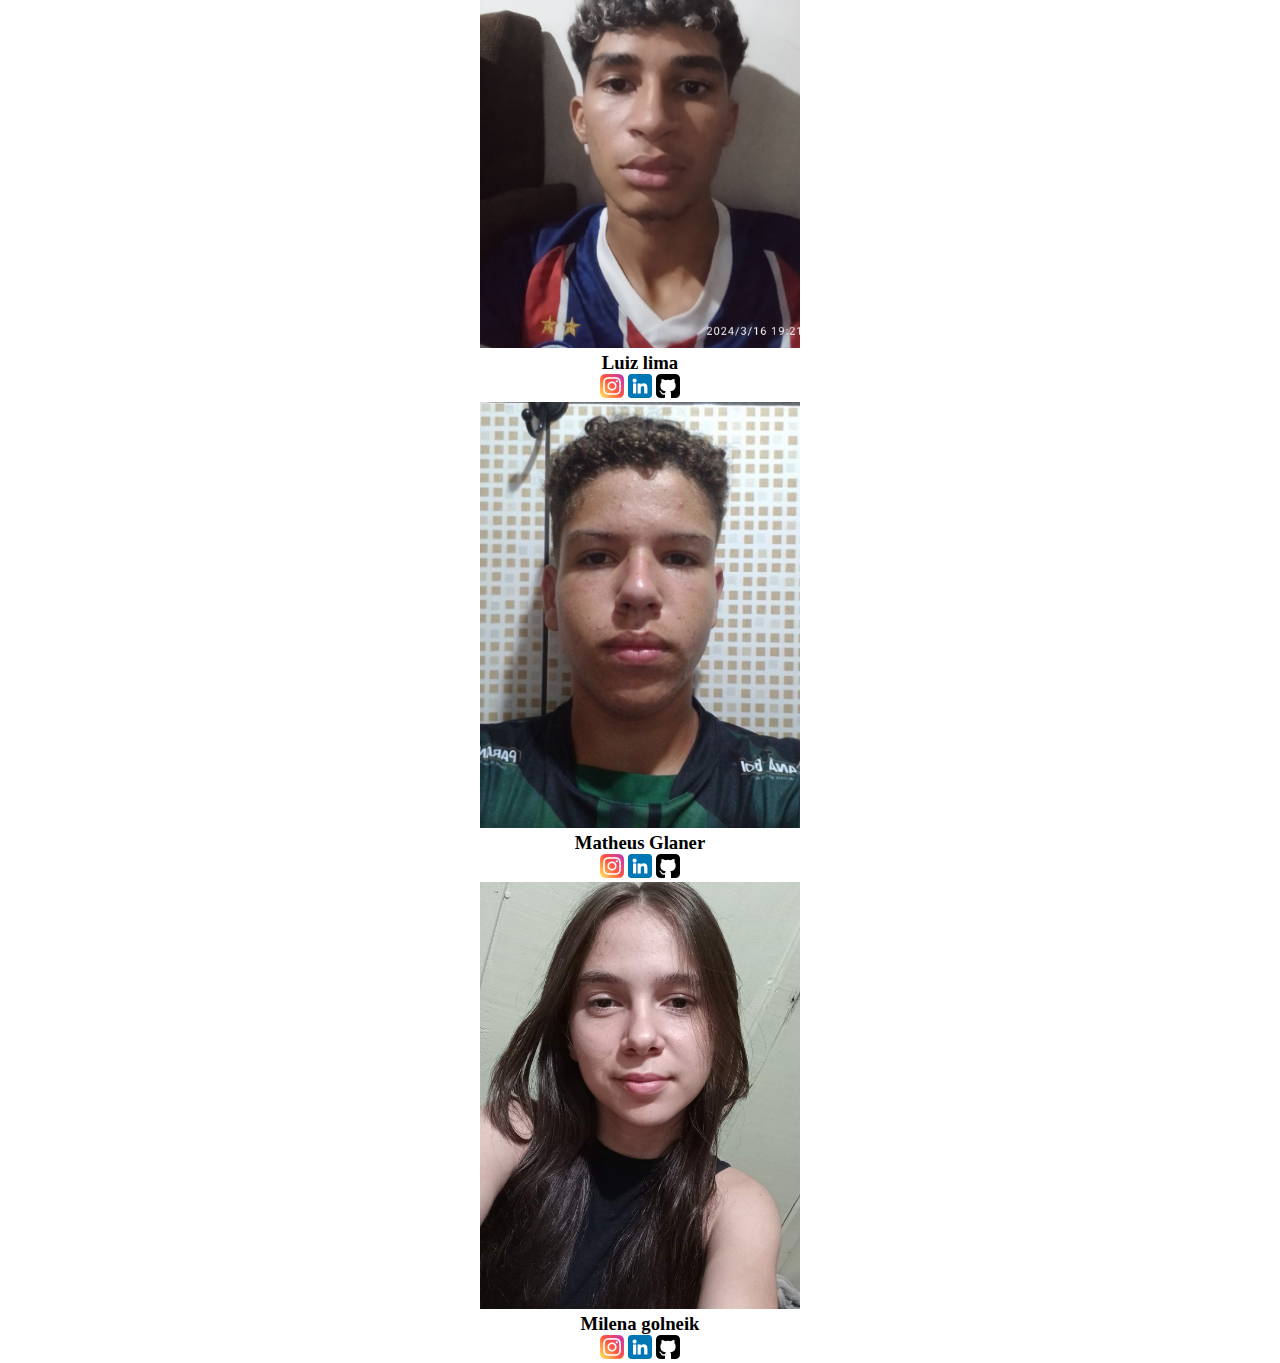
==== commit 8ee8cf24: "Add files via upload" ====
--- a/index.html
+++ b/index.html
@@ -32,59 +32,127 @@
         <img src="./img/escola.png" alt="" class="escola-imagem">
     </section>
     <section class="estudante">
-        <h2 class="estudante-titulo">Quem sao os estudantes?</h2>
+        <h2 class="estudante-titulo"> Quem são os estudantes?</h2>
         <div class="estudante-div">
-            <img src="./fotos_alunos/amanda.jpg" alt="" class="estudante-div-fotos">
-            <h3 class="estudante-div-nome"> Amanda Pereira</h3>
-            <img src="./img/instagram.png" alt="" 
-            class="estudante-div-icone">
-            <img src="./img/linkedin.png" alt="" 
-            class="estudante-div-icone">
-            <img src="./img/placa-do-github.png" alt="" class="estudante-div-icone">
-        </div>
-        section class="estudante">
-        <h2 class="estudante-titulo">Quem sao os estudantes?</h2>
-        <div class="estudante-div">
-            <img src="./fotos_alunos/andriel.jpg" alt="" class="estudante-div-fotos">
-            <h3 class="estudante-div-nome"> andriel menezes</h3>
-            <img src="./img/instagram.png" alt="" 
-            class="estudante-div-icone">
-            <img src="./img/linkedin.png" alt="" 
-            class="estudante-div-icone">
-            <img src="./img/placa-do-github.png" alt="" class="estudante-div-icone">
-            section class="estudante">
-        <h2 class="estudante-titulo">Quem sao os estudantes?</h2>
-        <div class="estudante-div">
-            <img src="./fotos_alunos/angela.jpg" alt="" class="estudante-div-fotos">
-            <h3 class="estudante-div-nome"> Angela marconatto</h3>
-            <img src="./img/instagram.png" alt="" 
-            class="estudante-div-icone">
-            <img src="./img/linkedin.png" alt="" 
-            class="estudante-div-icone">
-            <img src="./img/placa-do-github.png" alt="" class="estudante-div-icone">section class="estudante">
-            <h2 class="estudante-titulo">Quem sao os estudantes?</h2>
             <div class="estudante-div">
-                <img src="./fotos_alunos/angelica.jpg" alt="" class="estudante-div-fotos">
-                <h3 class="estudante-div-nome">angelica gomes </h3>
-                <img src="./img/instagram.png" alt="" 
-                class="estudante-div-icone">
-                <img src="./img/linkedin.png" alt="" 
-                class="estudante-div-icone">
-                <img src="./img/placa-do-github.png" alt="" class="estudante-div-icone">
-                section class="estudante">
-        <h2 class="estudante-titulo">Quem sao os estudantes?</h2>
-        <div class="estudante-div">
-            <img src="./fotos_alunos/bruna.jpg" alt="" class="estudante-div-fotos">
-            <h3 class="estudante-div-nome"> Bruna cardoso</h3>
-            <img src="./img/instagram.png" alt="" 
-            class="estudante-div-icone">
-            <img src="./img/linkedin.png" alt="" 
-            class="estudante-div-icone">
-            <img src="./img/placa-do-github.png" alt="" class="estudante-div-icone">
-        </div>
+                <img src="./img/amanda.jpg" alt="" class="estudante-div-fotos">
+                <h3 class="estudante-div-nome"> Amanda Pereira</h3>
+                <img src="./img/instagram.png" alt="" class="estudante-div-icone">
+                <img src="./img/linkedin.png" alt="" class="estudante-div-icone">
+                <img src="./img/github.png" alt="" class="estudante-div-icone">
             </div>
-        </div>
-        </div>
+            <div class="estudante-div">
+                <img src="./img/andriel.jpg" alt="" class="estudante-div-fotos">
+                <h3 class="estudante-div-nome"> Andriel menezes</h3>
+                <img src="./img/instagram.png" alt="" class="estudante-div-icone">
+                <img src="./img/linkedin.png" alt="" class="estudante-div-icone">
+                <img src="./img/github.png" alt="" class="estudante-div-icone">
+            </div>
+
+            <div class="estudante-div">
+                <img src="./img/angela.jpg" alt="" class="estudante-div-fotos">
+                <h3 class="estudante-div-nome"> Angela  marconato</h3>
+                <img src="./img/instagram.png" alt="" class="estudante-div-icone">
+                <img src="./img/linkedin.png" alt="" class="estudante-div-icone">
+                <img src="./img/github.png" alt="" class="estudante-div-icone">
+            </div>
+
+            <div class="estudante-div">
+                <img src="./img/angelica.jpg" alt="" class="estudante-div-fotos">
+                <h3 class="estudante-div-nome"> Angelica lopes </h3>
+                <img src="./img/instagram.png" alt="" class="estudante-div-icone">
+                <img src="./img/linkedin.png" alt="" class="estudante-div-icone">
+                <img src="./img/github.png" alt="" class="estudante-div-icone">
+            </div>
+
+            <div class="estudante-div">
+                <img src="./img/bruna.jpg" alt="" class="estudante-div-fotos">
+                <h3 class="estudante-div-nome"> Bruna Cardoso </h3>
+                <img src="./img/instagram.png" alt="" class="estudante-div-icone">
+                <img src="./img/linkedin.png" alt="" class="estudante-div-icone">
+                <img src="./img/github.png" alt="" class="estudante-div-icone">
+            </div>
+
+            <div class="estudante-div">
+                <img src="./img/dhiogo.jpg" alt="" class="estudante-div-fotos">
+                <h3 class="estudante-div-nome"> Dhiogo lopes</h3>
+                <img src="./img/instagram.png" alt="" class="estudante-div-icone">
+                <img src="./img/linkedin.png" alt="" class="estudante-div-icone">
+                <img src="./img/github.png" alt="" class="estudante-div-icone">
+            </div>
+
+            <div class="estudante-div">
+                <img src="./img/diego.jpg" alt="" class="estudante-div-fotos">
+                <h3 class="estudante-div-nome"> Diego gomes </h3>
+                <img src="./img/instagram.png" alt="" class="estudante-div-icone">
+                <img src="./img/linkedin.png" alt="" class="estudante-div-icone">
+                <img src="./img/github.png" alt="" class="estudante-div-icone">
+            </div>
+
+            <div class="estudante-div">
+                <img src="./img/estevan.jpg" alt="" class="estudante-div-fotos">
+                <h3 class="estudante-div-nome"> Estevan disaid </h3>
+                <img src="./img/instagram.png" alt="" class="estudante-div-icone">
+                <img src="./img/linkedin.png" alt="" class="estudante-div-icone">
+                <img src="./img/github.png" alt="" class="estudante-div-icone">
+            </div>
+
+            <div class="estudante-div">
+                <img src="./img/gabriel.jpg" alt="" class="estudante-div-fotos">
+                <h3 class="estudante-div-nome"> Gabriel Teixeira</h3>
+                <img src="./img/instagram.png" alt="" class="estudante-div-icone">
+                <img src="./img/linkedin.png" alt="" class="estudante-div-icone">
+                <img src="./img/github.png" alt="" class="estudante-div-icone">
+            </div>
+
+            <div class="estudante-div">
+                <img src="./img/giovana.jpg" alt="" class="estudante-div-fotos">
+                <h3 class="estudante-div-nome"> Giovana Sizinande</h3>
+                <img src="./img/instagram.png" alt="" class="estudante-div-icone">
+                <img src="./img/linkedin.png" alt="" class="estudante-div-icone">
+                <img src="./img/github.png" alt="" class="estudante-div-icone">
+            </div>
+
+            <div class="estudante-div">
+                <img src="./img/henry.jpeg" alt="" class="estudante-div-fotos">
+                <h3 class="estudante-div-nome"> Henry arraujo</h3>
+                <img src="./img/instagram.png" alt="" class="estudante-div-icone">
+                <img src="./img/linkedin.png" alt="" class="estudante-div-icone">
+                <img src="./img/github.png" alt="" class="estudante-div-icone">
+            </div>
+
+            <div class="estudante-div">
+                <img src="./img/juliano.jpeg" alt="" class="estudante-div-fotos">
+                <h3 class="estudante-div-nome"> Juliano souza</h3>
+                <img src="./img/instagram.png" alt="" class="estudante-div-icone">
+                <img src="./img/linkedin.png" alt="" class="estudante-div-icone">
+                <img src="./img/github.png" alt="" class="estudante-div-icone">
+            </div>
+
+            <div class="estudante-div">
+                <img src="./img/luiz.jpg" alt="" class="estudante-div-fotos">
+                <h3 class="estudante-div-nome"> Luiz lima</h3>
+                <img src="./img/instagram.png" alt="" class="estudante-div-icone">
+                <img src="./img/linkedin.png" alt="" class="estudante-div-icone">
+                <img src="./img/github.png" alt="" class="estudante-div-icone">
+            </div>
+
+            <div class="estudante-div">
+                <img src="./img/matheus.jpg" alt="" class="estudante-div-fotos">
+                <h3 class="estudante-div-nome"> Matheus Glaner</h3>
+                <img src="./img/instagram.png" alt="" class="estudante-div-icone">
+                <img src="./img/linkedin.png" alt="" class="estudante-div-icone">
+                <img src="./img/github.png" alt="" class="estudante-div-icone">
+            </div>
+
+            <div class="estudante-div">
+                <img src="./img/milena.jpg" alt="" class="estudante-div-fotos">
+                <h3 class="estudante-div-nome"> Milena golneik
+                </h3>
+                <img src="./img/instagram.png" alt="" class="estudante-div-icone">
+                <img src="./img/linkedin.png" alt="" class="estudante-div-icone">
+                <img src="./img/github.png" alt="" class="estudante-div-icone">
+            </div>
     </section>
 </body>
 
--- a/style.css
+++ b/style.css
@@ -54,4 +54,15 @@
 }
 .escola-imagem{
     width: 25%;
+}
+
+.estudante-div-fotos{
+    width: 25%  ;
+}
+
+.estudante-div-icone{
+    width: 24px;
+}
+.estudante-div{
+    text-align: center;
 }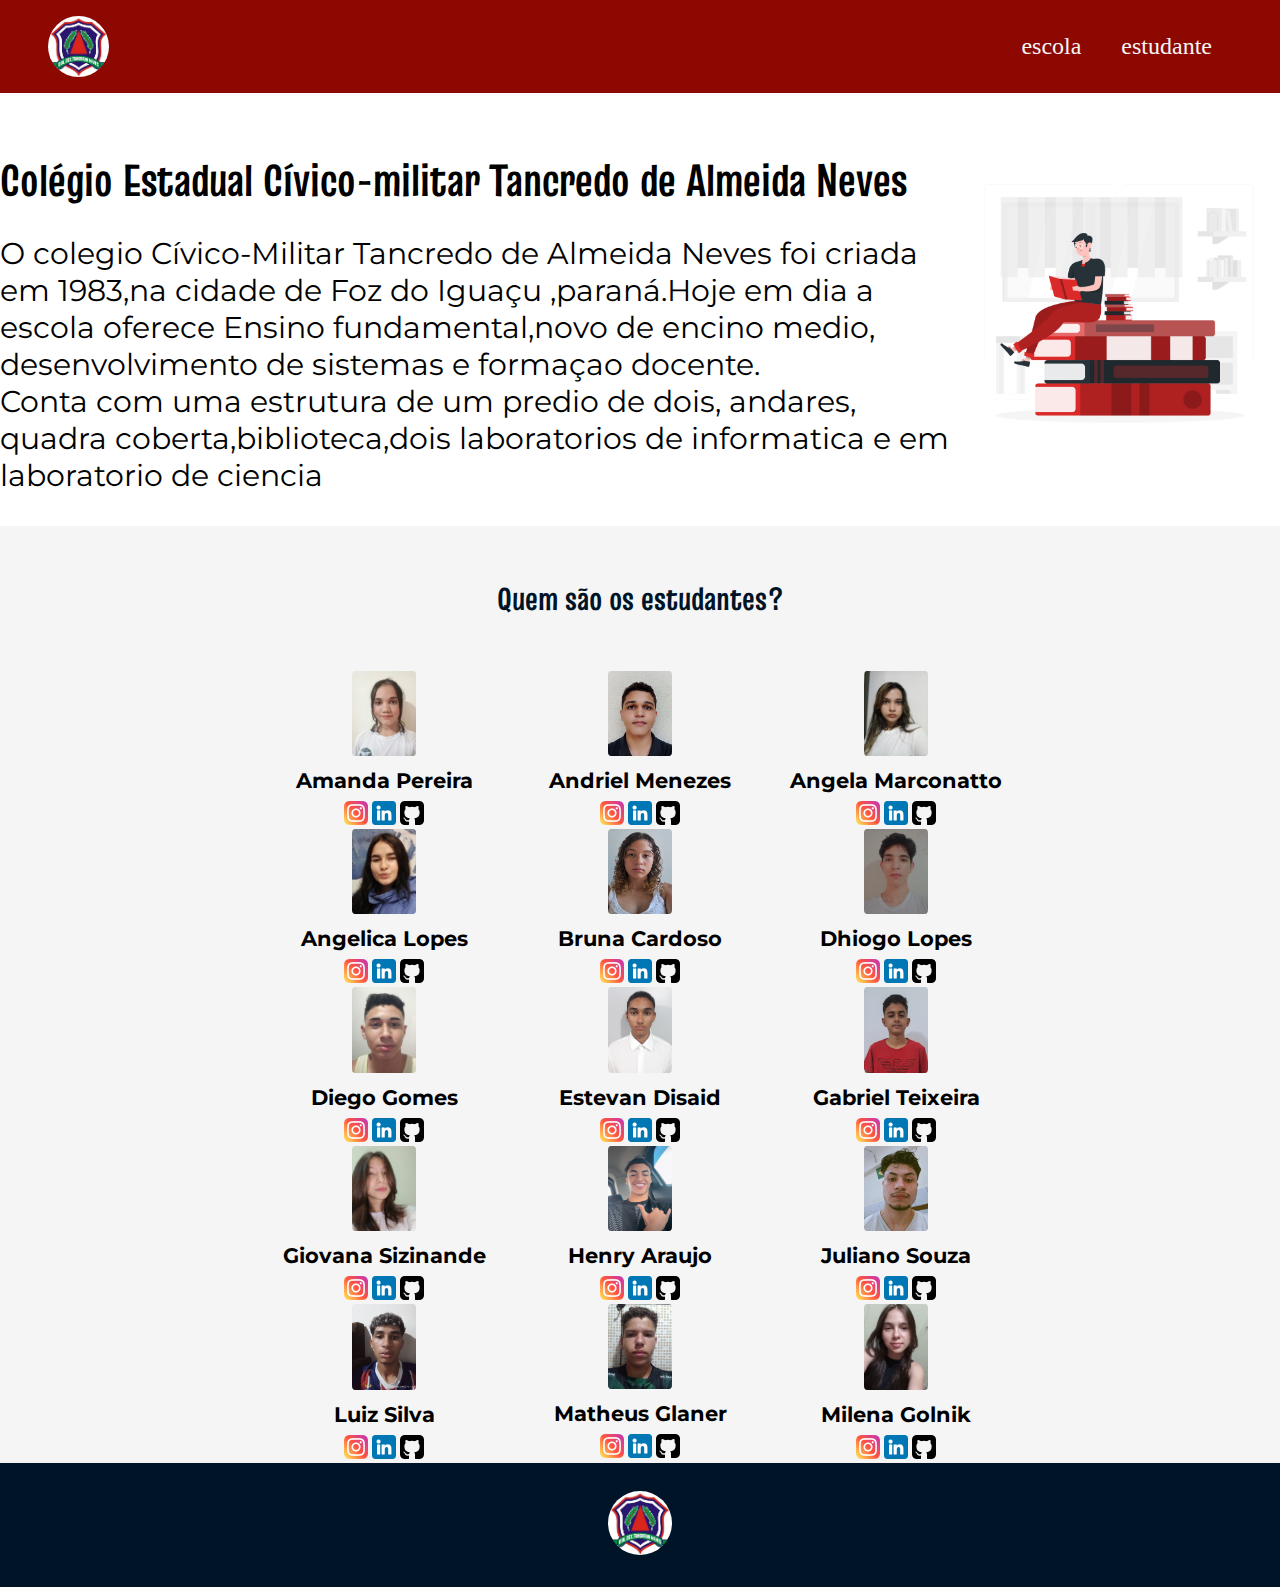
==== commit a1e6f364: "Add files via upload" ====
--- a/index.html
+++ b/index.html
@@ -33,7 +33,8 @@
     </section>
     <section class="estudante">
         <h2 class="estudante-titulo"> Quem são os estudantes?</h2>
-        <div class="estudante-div">
+        <div class="estudante-todos">
+            <span></span>
             <div class="estudante-div">
                 <img src="./img/amanda.jpg" alt="" class="estudante-div-fotos">
                 <h3 class="estudante-div-nome"> Amanda Pereira</h3>
@@ -43,7 +44,7 @@
             </div>
             <div class="estudante-div">
                 <img src="./img/andriel.jpg" alt="" class="estudante-div-fotos">
-                <h3 class="estudante-div-nome"> Andriel menezes</h3>
+                <h3 class="estudante-div-nome"> Andriel Menezes</h3>
                 <img src="./img/instagram.png" alt="" class="estudante-div-icone">
                 <img src="./img/linkedin.png" alt="" class="estudante-div-icone">
                 <img src="./img/github.png" alt="" class="estudante-div-icone">
@@ -51,15 +52,16 @@
 
             <div class="estudante-div">
                 <img src="./img/angela.jpg" alt="" class="estudante-div-fotos">
-                <h3 class="estudante-div-nome"> Angela  marconato</h3>
+                <h3 class="estudante-div-nome"> Angela Marconatto</h3>
                 <img src="./img/instagram.png" alt="" class="estudante-div-icone">
                 <img src="./img/linkedin.png" alt="" class="estudante-div-icone">
                 <img src="./img/github.png" alt="" class="estudante-div-icone">
             </div>
-
+            <span></span>
+            <span></span>
             <div class="estudante-div">
                 <img src="./img/angelica.jpg" alt="" class="estudante-div-fotos">
-                <h3 class="estudante-div-nome"> Angelica lopes </h3>
+                <h3 class="estudante-div-nome"> Angelica Lopes</h3>
                 <img src="./img/instagram.png" alt="" class="estudante-div-icone">
                 <img src="./img/linkedin.png" alt="" class="estudante-div-icone">
                 <img src="./img/github.png" alt="" class="estudante-div-icone">
@@ -67,7 +69,7 @@
 
             <div class="estudante-div">
                 <img src="./img/bruna.jpg" alt="" class="estudante-div-fotos">
-                <h3 class="estudante-div-nome"> Bruna Cardoso </h3>
+                <h3 class="estudante-div-nome"> Bruna Cardoso</h3>
                 <img src="./img/instagram.png" alt="" class="estudante-div-icone">
                 <img src="./img/linkedin.png" alt="" class="estudante-div-icone">
                 <img src="./img/github.png" alt="" class="estudante-div-icone">
@@ -75,15 +77,16 @@
 
             <div class="estudante-div">
                 <img src="./img/dhiogo.jpg" alt="" class="estudante-div-fotos">
-                <h3 class="estudante-div-nome"> Dhiogo lopes</h3>
+                <h3 class="estudante-div-nome"> Dhiogo Lopes</h3>
                 <img src="./img/instagram.png" alt="" class="estudante-div-icone">
                 <img src="./img/linkedin.png" alt="" class="estudante-div-icone">
                 <img src="./img/github.png" alt="" class="estudante-div-icone">
             </div>
-
+            <span></span>
+            <span></span>
             <div class="estudante-div">
                 <img src="./img/diego.jpg" alt="" class="estudante-div-fotos">
-                <h3 class="estudante-div-nome"> Diego gomes </h3>
+                <h3 class="estudante-div-nome"> Diego Gomes</h3>
                 <img src="./img/instagram.png" alt="" class="estudante-div-icone">
                 <img src="./img/linkedin.png" alt="" class="estudante-div-icone">
                 <img src="./img/github.png" alt="" class="estudante-div-icone">
@@ -91,7 +94,7 @@
 
             <div class="estudante-div">
                 <img src="./img/estevan.jpg" alt="" class="estudante-div-fotos">
-                <h3 class="estudante-div-nome"> Estevan disaid </h3>
+                <h3 class="estudante-div-nome"> Estevan Disaid</h3>
                 <img src="./img/instagram.png" alt="" class="estudante-div-icone">
                 <img src="./img/linkedin.png" alt="" class="estudante-div-icone">
                 <img src="./img/github.png" alt="" class="estudante-div-icone">
@@ -104,7 +107,8 @@
                 <img src="./img/linkedin.png" alt="" class="estudante-div-icone">
                 <img src="./img/github.png" alt="" class="estudante-div-icone">
             </div>
-
+            <span></span>
+            <span></span>
             <div class="estudante-div">
                 <img src="./img/giovana.jpg" alt="" class="estudante-div-fotos">
                 <h3 class="estudante-div-nome"> Giovana Sizinande</h3>
@@ -115,7 +119,7 @@
 
             <div class="estudante-div">
                 <img src="./img/henry.jpeg" alt="" class="estudante-div-fotos">
-                <h3 class="estudante-div-nome"> Henry arraujo</h3>
+                <h3 class="estudante-div-nome"> Henry Araujo</h3>
                 <img src="./img/instagram.png" alt="" class="estudante-div-icone">
                 <img src="./img/linkedin.png" alt="" class="estudante-div-icone">
                 <img src="./img/github.png" alt="" class="estudante-div-icone">
@@ -123,15 +127,16 @@
 
             <div class="estudante-div">
                 <img src="./img/juliano.jpeg" alt="" class="estudante-div-fotos">
-                <h3 class="estudante-div-nome"> Juliano souza</h3>
+                <h3 class="estudante-div-nome"> Juliano Souza</h3>
                 <img src="./img/instagram.png" alt="" class="estudante-div-icone">
                 <img src="./img/linkedin.png" alt="" class="estudante-div-icone">
                 <img src="./img/github.png" alt="" class="estudante-div-icone">
             </div>
-
+            <span></span>
+            <span></span>
             <div class="estudante-div">
                 <img src="./img/luiz.jpg" alt="" class="estudante-div-fotos">
-                <h3 class="estudante-div-nome"> Luiz lima</h3>
+                <h3 class="estudante-div-nome"> Luiz Silva</h3>
                 <img src="./img/instagram.png" alt="" class="estudante-div-icone">
                 <img src="./img/linkedin.png" alt="" class="estudante-div-icone">
                 <img src="./img/github.png" alt="" class="estudante-div-icone">
@@ -147,13 +152,19 @@
 
             <div class="estudante-div">
                 <img src="./img/milena.jpg" alt="" class="estudante-div-fotos">
-                <h3 class="estudante-div-nome"> Milena golneik
-                </h3>
+                <h3 class="estudante-div-nome"> Milena Golnik</h3>
                 <img src="./img/instagram.png" alt="" class="estudante-div-icone">
                 <img src="./img/linkedin.png" alt="" class="estudante-div-icone">
                 <img src="./img/github.png" alt="" class="estudante-div-icone">
             </div>
+        </div>
+
+        
     </section>
+    <footer class="rodape">
+        <img class="rodape-logo" src="./tancredo-logo.jpg" alt="">
+
+    </footer>
 </body>
 
-</html>+</html>
--- a/style.css
+++ b/style.css
@@ -58,6 +58,7 @@
 
 .estudante-div-fotos{
     width: 25%  ;
+    border-radius: 5%;
 }
 
 .estudante-div-icone{
@@ -65,4 +66,34 @@
 }
 .estudante-div{
     text-align: center;
+}
+.estudante{
+    background-color:#f5f5f5;
+}
+.estudante-titulo{
+    text-align: center;
+    padding: 50px 0;
+    font-family: var(--fonte-titulo);
+    color: #001427;
+    font-size: 2em;
+}
+
+.estudante-todos{
+    display: grid;
+    grid-template-columns: 20% 20% 20% 20% 20%;
+}
+.estudante-div-nome{
+    margin: 8px 0;
+    font-family: var(--fonte-texto);
+    font-size: 1.3em;
+}
+.rodape{
+    background-color: var(--azul);
+    text-align: center;
+}
+.rodape-logo{
+    width: 5%;
+    border-radius: 100%;
+    margin: 1em;
+    padding: 12px 0;
 }